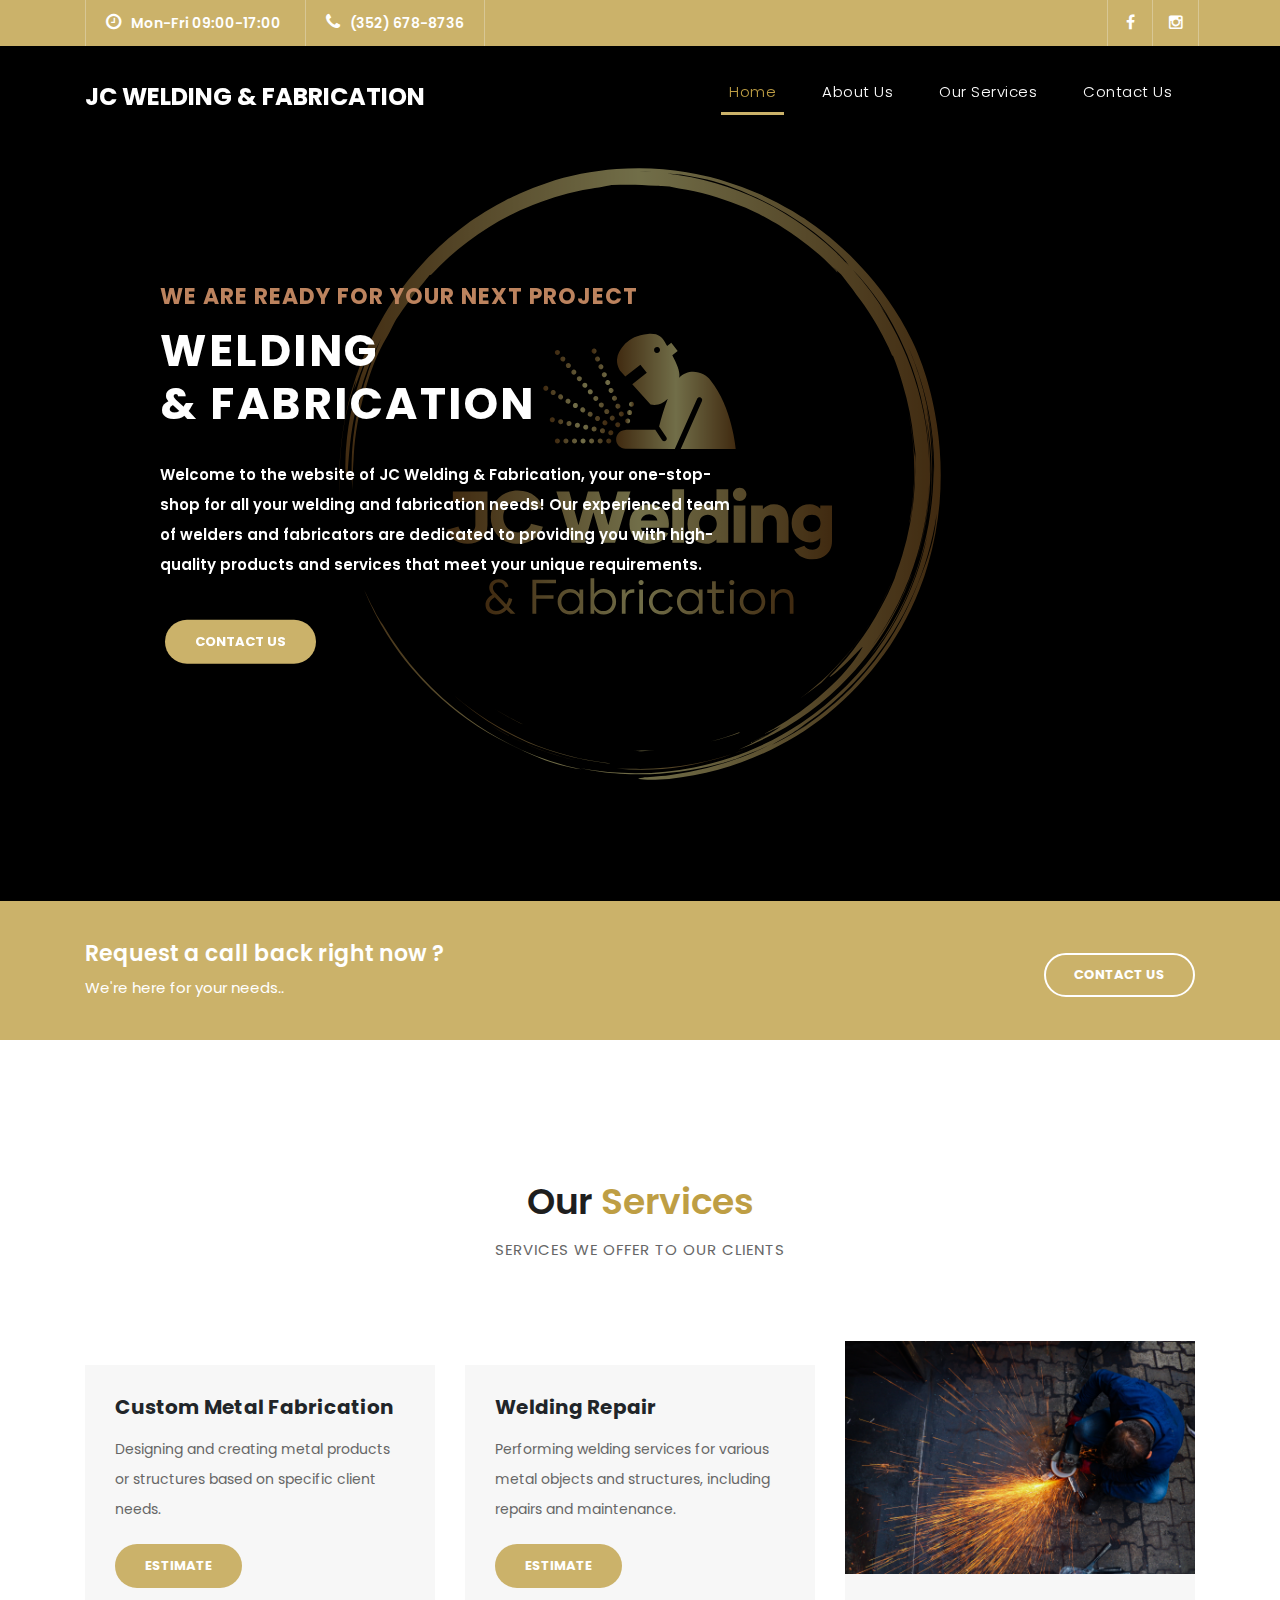
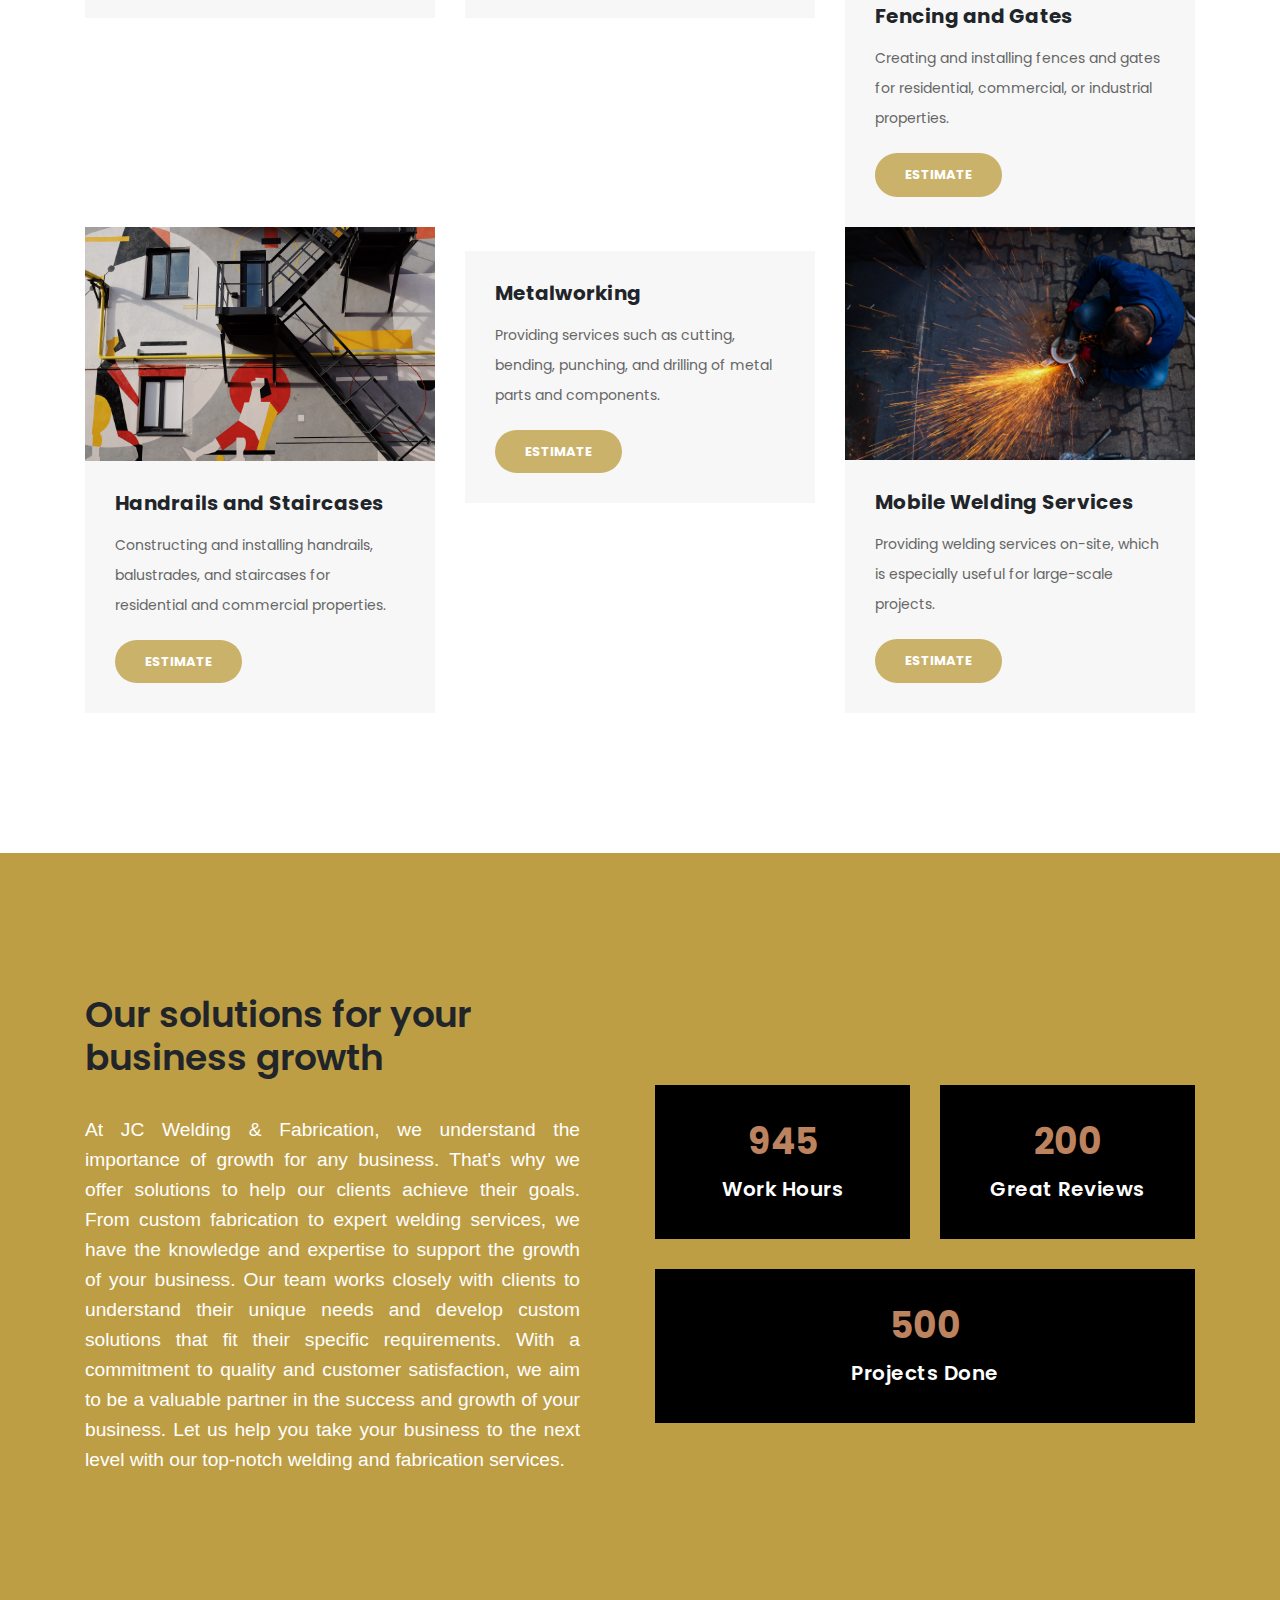
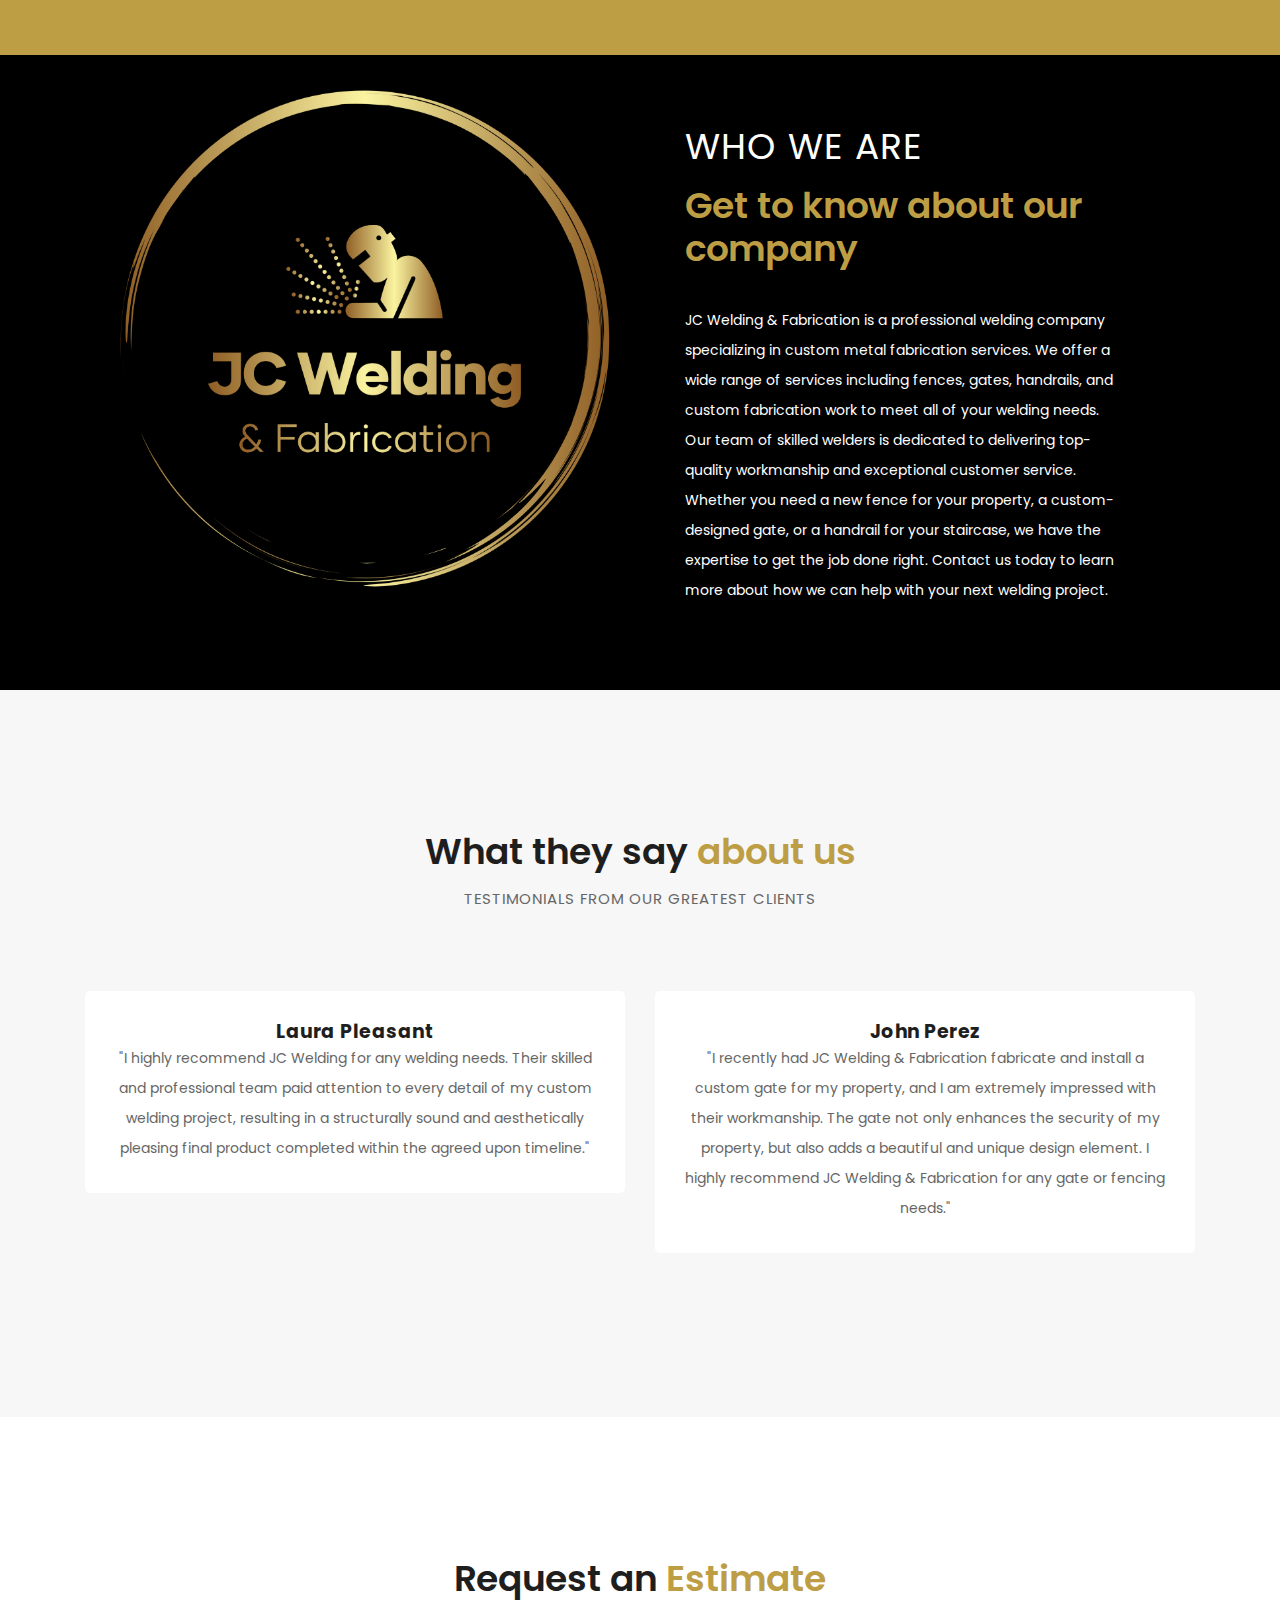
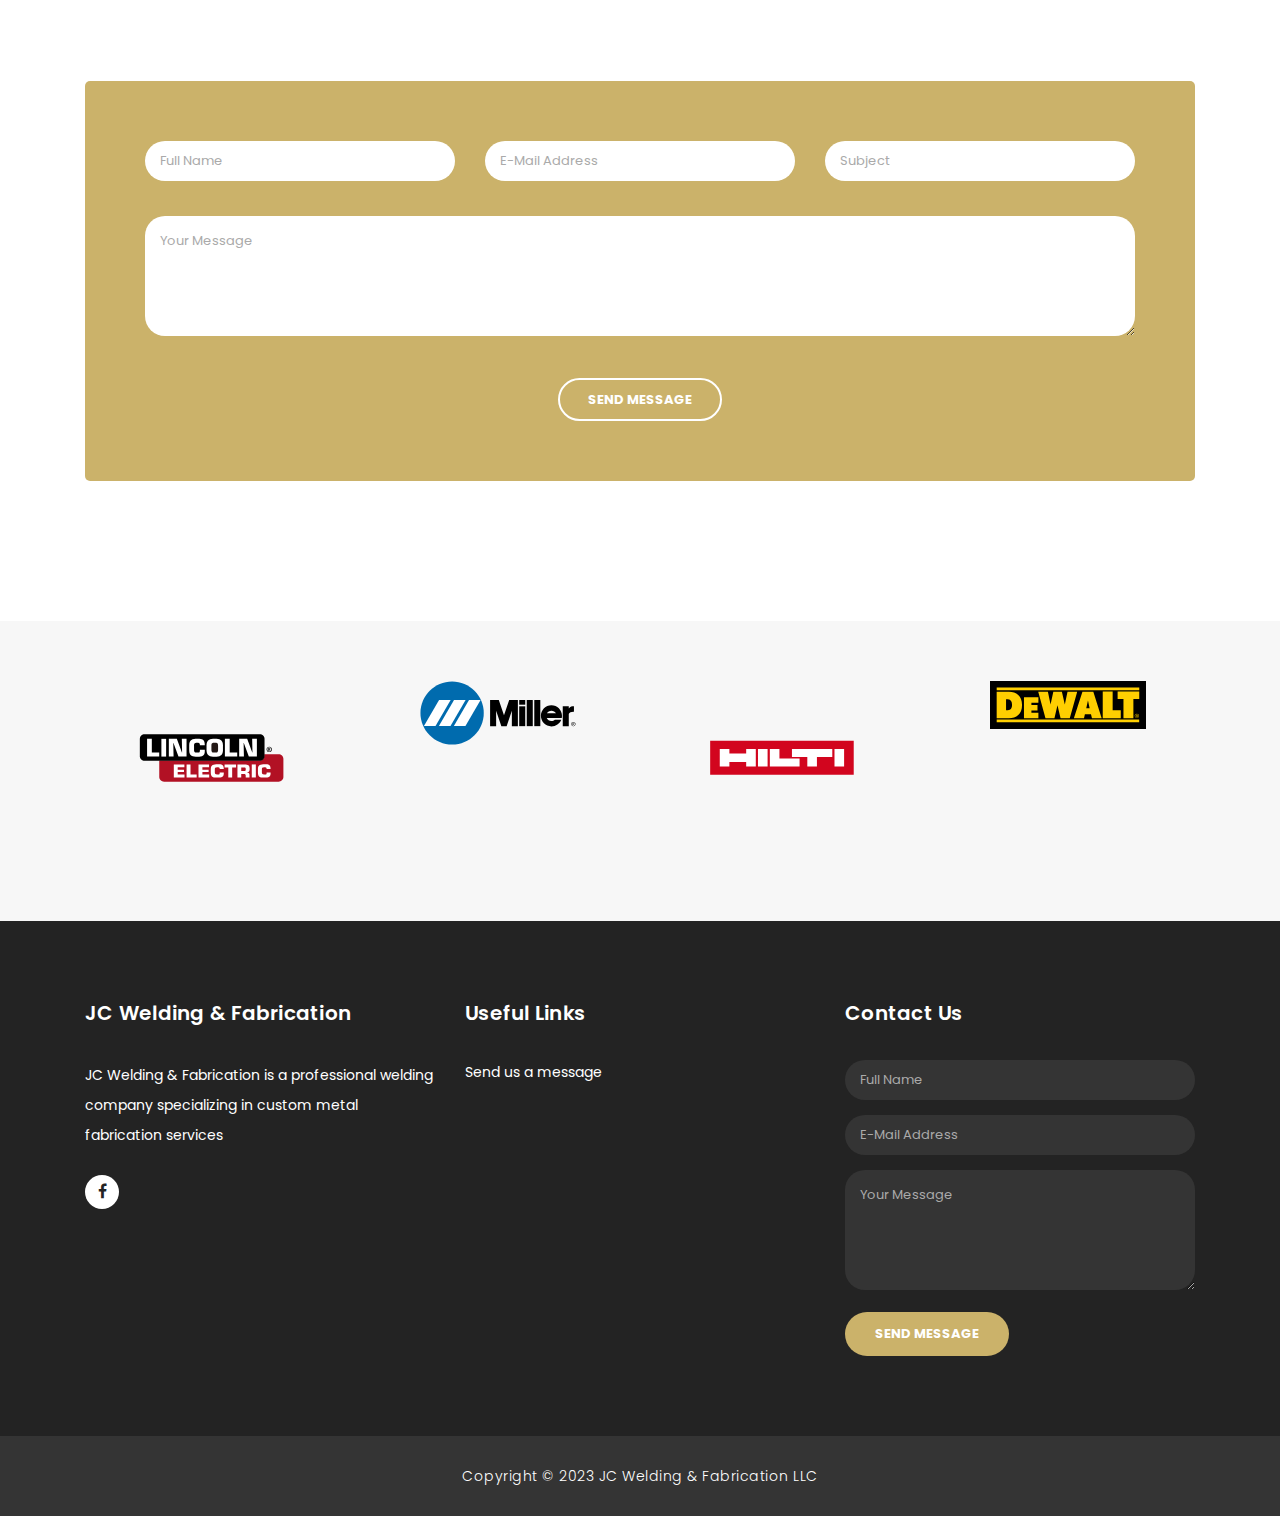
==== index.html @ e5450ea7 "favicon bugs fixed" ====
<!DOCTYPE html>
<html lang="en">

  <head>

    <meta charset="utf-8">
    <meta name="viewport" content="width=device-width, initial-scale=1, shrink-to-fit=no">
    <meta name="description" content="">
    <link href="https://fonts.googleapis.com/css?family=Poppins:100,200,300,400,500,600,700,800,900&display=swap" rel="stylesheet">

    <title>JC Welding & Fabrication</title>

    <!--favicon-->
    <link rel="apple-touch-icon" sizes="180x180" href="/favicon_package_v0/apple-touch-icon.png">
    <link rel="icon" type="image/png" sizes="32x32" href="/favicon_package_v0/favicon-32x32.png">
    <link rel="icon" type="image/png" sizes="16x16" href="/favicon_package_v0/favicon-16x16.png">
    <link rel="manifest" href="/favicon_package_v0/site.webmanifest">
    <link rel="mask-icon" href="/favicon_package_v0/safari-pinned-tab.svg" color="#5bbad5">
    <meta name="msapplication-TileColor" content="#da532c">
    <meta name="theme-color" content="#ffffff">

    <!-- Bootstrap core CSS -->
    <link href="vendor/bootstrap/css/bootstrap.min.css" rel="stylesheet">

    <!-- Additional CSS Files -->
    <link rel="stylesheet" href="assets/css/fontawesome.css">
    <link rel="stylesheet" href="assets/css/style.css">
    <link rel="stylesheet" href="assets/css/owl.css">
<!--


-->
  </head>

  <!-- Google tag (gtag.js) -->
<script async src="https://www.googletagmanager.com/gtag/js?id=G-08112XF6D8"></script>
<script>
  window.dataLayer = window.dataLayer || [];
  function gtag(){dataLayer.push(arguments);}
  gtag('js', new Date());

  gtag('config', 'G-08112XF6D8');
</script>

  <body>

    <!-- ***** Preloader Start ***** -->
    <div id="preloader">
        <div class="jumper">
            <div></div>
            <div></div>
            <div></div>
        </div>
    </div>  
    <!-- ***** Preloader End ***** -->

    <!-- Header -->
    <div class="sub-header">
      <div class="container">
        <div class="row">
          <div class="col-md-8 col-xs-12">
            <ul class="left-info">
              <li><a href="#"><i class="fa fa-clock-o"></i>Mon-Fri 09:00-17:00</a></li>
              <li><a href="#"><i class="fa fa-phone"></i>(352) 678-8736</a></li>
            </ul>
          </div>
          <div class="col-md-4">
            <ul class="right-icons">
              <li><a href="https://www.facebook.com/profile.php?id=100091245424976"><i class="fa fa-facebook"></i></a></li>
              <li><a href="#"><i class="fa fa-instagram"></i></a></li>
            </ul>
          </div>
        </div>
      </div>
    </div>

    <header class="">
      <nav class="navbar navbar-expand-lg">
        <div class="container">
          <a class="navbar-brand" href="index.html"><h2>JC Welding & Fabrication</h2></a>
          <button class="navbar-toggler" type="button" data-toggle="collapse" data-target="#navbarResponsive" aria-controls="navbarResponsive" aria-expanded="false" aria-label="Toggle navigation">
            <span class="navbar-toggler-icon"></span>
          </button>
          <div class="collapse navbar-collapse" id="navbarResponsive">
            <ul class="navbar-nav ml-auto">
              <li class="nav-item active">
                <a class="nav-link" href="index.html">Home
                  <span class="sr-only">(current)</span>
                </a>
              </li>
              <li class="nav-item">
                <a class="nav-link" href="about.html">About Us</a>
              </li>
              <li class="nav-item">
                <a class="nav-link" href="services.html">Our Services<a>
              </li>
              <li class="nav-item">
                <a class="nav-link" href="contact.html">Contact Us</a>
              </li>
            </ul>
          </div>
        </div>
      </nav>
    </header>

    <!-- Page Content -->
    <!-- Banner Starts Here -->
    <div class="main-banner header-text" id="top">
        <div class="Modern-Slider">
          <!-- Item -->
          <div class="item item-1">
            <div class="img-fill">
                <div class="text-content">
                  <h6>We are ready for your next project</h6>
                  <h4>Welding<br>&amp; Fabrication</h4>
                  <p>Welcome to the website of JC Welding & Fabrication, your one-stop-shop for all your welding and fabrication needs! Our experienced team of welders and fabricators are dedicated to providing you with high-quality products and services that meet your unique requirements.</p>
                  <a href="#callback-form-1" class="filled-button">contact us</a>
                </div>
            </div>
          </div>
          <!-- // Item -->
        </div>
    </div>
    <!-- Banner Ends Here -->

    <div class="request-form">
      <div class="container">
        <div class="row">
          <div class="col-md-8">
            <h4>Request a call back right now ?</h4>
            <span>We're here for your needs..</span>
          </div>
          <div class="col-md-4">
            <a href="#callback-form-1" class="border-button">Contact Us</a>
          </div>
        </div>
      </div>
    </div>

    <div class="services">
      <div class="container">
        <div class="row">
          <div class="col-md-12">
            <div class="section-heading">
              <h2>Our <em>Services</em></h2>
              <span>Services we offer to our clients</span>
            </div>
          </div>
          <div class="col-md-4">
            <div class="service-item">
              <img src="assets/images/welding.jpg" alt="">
              <div class="down-content">
                <h4>Custom Metal Fabrication</h4>
                <p>Designing and creating metal products or structures based on specific client needs.</p>
                <a href="#callback-form-1" class="filled-button">Estimate</a>
              </div>
            </div>
          </div>
          <div class="col-md-4">
            <div class="service-item">
              <img src="assets/images/repair.jpg" alt="">
              <div class="down-content">
                <h4>Welding Repair</h4>
                <p>Performing welding services for various metal objects and structures, including repairs and maintenance.</p>
                <a href="#callback-form-1" class="filled-button">Estimate</a>
              </div>
            </div>
          </div>
          <div class="col-md-4">
            <div class="service-item">
              <img src="assets/images/mobile.jpg" alt="">
              <div class="down-content">
                <h4>Fencing and Gates</h4>
                <p>Creating and installing fences and gates for residential, commercial, or industrial properties.</p>
                <a href="#callback-form-1" class="filled-button">Estimate</a>
              </div>
            </div>
          </div>
          <div class="col-md-4">
            <div class="service-item">
              <img src="assets/images/stairs.jpg" alt="">
              <div class="down-content">
                <h4>Handrails and Staircases</h4>
                <p>Constructing and installing handrails, balustrades, and staircases for residential and commercial properties.</p>
                <a href="#callback-form-1" class="filled-button">Estimate</a>
              </div>
            </div>
          </div>
          <div class="col-md-4">
            <div class="service-item">
              <img src="assets/images/metalworking.jpg" alt="">
              <div class="down-content">
                <h4>Metalworking</h4>
                <p>Providing services such as cutting, bending, punching, and drilling of metal parts and components.</p>
                <a href="#callback-form-1" class="filled-button">Estimate</a>
              </div>
            </div>
          </div>
          <div class="col-md-4">
            <div class="service-item">
              <img src="assets/images/mobile.jpg" alt="">
              <div class="down-content">
                <h4>Mobile Welding Services</h4>
                <p>Providing welding services on-site, which is especially useful for large-scale projects.</p>
                <a href="#callback-form-1" class="filled-button">Estimate</a>
              </div>
            </div>
          </div>
        </div>
      </div>
    </div>

    <div class="fun-facts">
      <div class="container">
        <div class="row">
          <div class="col-md-6">
            <div class="left-content">
              <h2>Our solutions for your business growth</h2>
              <p>At JC Welding & Fabrication, we understand the importance of growth for any business. That's why we offer solutions to help our clients achieve their goals. From custom fabrication to expert welding services, we have the knowledge and expertise to support the growth of your business. Our team works closely with clients to understand their unique needs and develop custom solutions that fit their specific requirements. With a commitment to quality and customer satisfaction, we aim to be a valuable partner in the success and growth of your business. Let us help you take your business to the next level with our top-notch welding and fabrication services.</p>
             
            </div>
          </div>
          <div class="col-md-6 align-self-center">
            <div class="row">
              <div class="col-md-6">
                <div class="count-area-content">
                  <div class="count-digit">945</div>
                  <div class="count-title">Work Hours</div>
                </div>
              </div>
              <div class="col-md-6">
                <div class="count-area-content">
                  <div class="count-digit">200</div>
                  <div class="count-title">Great Reviews</div>
                </div>
              </div>
              <div class="col-md-12">
                <div class="count-area-content">
                  <div class="count-digit">500</div>
                  <div class="count-title">Projects Done</div>
                </div>
              </div>
             
            </div>
          </div>
        </div>
      </div>
    </div>

    <div class="more-info">
      <div class="container">
        <div class="row">
          <div class="col-md-12">
            <div class="more-info-content">
              <div class="row">
                <div class="col-md-6">
                  <div class="left-image">
                    <img src="assets/images/Logo1.png" alt="">
                  </div>
                </div>
                <div class="col-md-6 align-self-center">
                  <div class="right-content">
                    <span>Who we are</span>
                    <h2>Get to know about our company</h2>
                    <p>JC Welding & Fabrication is a professional welding company specializing in custom metal fabrication services. We offer a wide range of services including fences, gates, handrails, and custom fabrication work to meet all of your welding needs.<br> Our team of skilled welders is dedicated to delivering top-quality workmanship and exceptional customer service. Whether you need a new fence for your property, a custom-designed gate, or a handrail for your staircase, we have the expertise to get the job done right. Contact us today to learn more about how we can help with your next welding project.</p>
                   
                  </div>
                </div>
              </div>
            </div>
          </div>
        </div>
      </div>
    </div>

    <div class="testimonials">
      <div class="container">
        <div class="row">
          <div class="col-md-12">
            <div class="section-heading">
              <h2>What they say <em>about us</em></h2>
              <span>testimonials from our greatest clients</span>
            </div>
          </div>
          <div class="col-md-12">
            <div class="owl-testimonials owl-carousel">
              
              <div class="testimonial-item">
                <div class="inner-content">
                  <h4>Laura Pleasant</h4>
                  <p>"I highly recommend JC Welding for any welding needs. Their skilled and professional team paid attention to every detail of my custom welding project, resulting in a structurally sound and aesthetically pleasing final product completed within the agreed upon timeline."</p>
                </div>
              </div>
              
              <div class="testimonial-item">
                <div class="inner-content">
                  <h4>John Perez</h4>
                 <p>"I recently had JC Welding & Fabrication fabricate and install a custom gate for my property, and I am extremely impressed with their workmanship. The gate not only enhances the security of my property, but also adds a beautiful and unique design element. I highly recommend JC Welding & Fabrication for any gate or fencing needs."</p>
                </div>
              </div>
              
              <div class="testimonial-item">
                <div class="inner-content">
                  <h4>Robin Roth</h4>
                <p>"I am so pleased with the custom handrails JC Welding & Fabrication created and installed for my home. Their team was knowledgeable, professional, and took great care in ensuring the handrails were not only functional but also visually appealing. I highly recommend JC Welding & Fabrication for any handrail or metal fabrication needs."</p>
                </div>
              </div>
              
              <div class="testimonial-item">
                <div class="inner-content">
                  <h4>Juan Gomez</h4>
                  <p>"I recently had the pleasure of working with JC Welding to create a custom gazebo for my backyard and was blown away by their attention to detail and exceptional craftsmanship. Their team was easy to work with and went above and beyond to ensure that the final product exceeded my expectations. I highly recommend this company for any custom metal fabrication needs."</p>
                </div>
              </div>
              
            </div>
          </div>
        </div>
      </div>
    </div>

    <div id="callback-form-1"></div>
    <div class="callback-form">
      <div class="container">
        <div class="row">
          <div class="col-md-12">
            <div class="section-heading">
              <h2>Request an <em>Estimate</em></h2>
            </div>
          </div>
          <div class="col-md-12">
            <div class="contact-form">
              <form id="contact" method="POST" data-netlify="true" name="contact">
                <div class="row">
                  <div class="col-lg-4 col-md-12 col-sm-12">
                    <fieldset>
                      <input name="name" type="text" class="form-control" id="name" placeholder="Full Name" required="">
                    </fieldset>
                  </div>
                  <div class="col-lg-4 col-md-12 col-sm-12">
                    <fieldset>
                      <input name="email" type="text" class="form-control" id="email" pattern="[^ @]*@[^ @]*" placeholder="E-Mail Address" required="">
                    </fieldset>
                  </div>
                  <div class="col-lg-4 col-md-12 col-sm-12">
                    <fieldset>
                      <input name="subject" type="text" class="form-control" id="subject" placeholder="Subject" required="">
                    </fieldset>
                  </div>
                  <div class="col-lg-12">
                    <fieldset>
                      <textarea name="message" rows="6" class="form-control" id="message" placeholder="Your Message" required=""></textarea>
                    </fieldset>
                  </div>
                  <div class="field">
                    <div data-netlify-recaptcha="true"></div>
                  </div>
                  <div class="col-lg-12">
                    <fieldset>
                      <button type="submit" id="form-submit" class="border-button">Send Message</button>
                    </fieldset>
                  </div>
                </div>
              </form>
            </div>
          </div>
        </div>
      </div>
    </div>

    <div class="partners">
      <div class="container">
        <div class="row">
          <div class="col-md-12">
            <div class="owl-partners owl-carousel">
            
              <div class="partner-item">
                <img src="assets/images/lincol.svg" title="1" alt="1">
              </div>
              
              <div class="partner-item">
                <img src="assets/images/miller.svg" title="2" alt="2">
              </div>
              
              <div class="partner-item">
                <img src="assets/images/hilti.svg" title="3" alt="3">
              </div>
              
              <div class="partner-item">
                <img src="assets/images/dewalt.svg" title="4" alt="4">
              </div>
              
              <div class="partner-item">
                <img src="assets/images/esab.png" title="5" alt="5">
              </div>
              
            </div>
          </div>
        </div>
      </div>
    </div>


    <!-- Footer Starts Here -->
    <footer>
      <div class="container">
        <div class="row">
          <div class="col-md-4 footer-item">
            <h4>JC Welding & Fabrication</h4>
            <p>JC Welding & Fabrication is a professional welding company specializing in custom metal fabrication services</p>
            <ul class="social-icons">
              <li><a rel="nofollow" href="https://www.facebook.com/profile.php?id=100091245424976" target="_blank"><i class="fa fa-facebook"></i></a></li>
              
            </ul>
          </div>
          <div class="col-md-4 footer-item">
            <h4>Useful Links</h4>
            <ul class="menu-list">
              <li><a href="#callback-form-1">Send us a message</a></li>
        
            </ul>
          </div>
          
          <div class="col-md-4 footer-item last-item">
            <h4>Contact Us</h4>
            <div class="contact-form">
              <form id="contact footer-contact" method="POST" data-netlify="true" name="contact">
                <div class="row">
                  <div class="col-lg-12 col-md-12 col-sm-12">
                    <fieldset>
                      <input name="name" type="text" class="form-control" id="name" placeholder="Full Name" required="">
                    </fieldset>
                  </div>
                  <div class="col-lg-12 col-md-12 col-sm-12">
                    <fieldset>
                      <input name="email" type="text" class="form-control" id="email" pattern="[^ @]*@[^ @]*" placeholder="E-Mail Address" required="">
                    </fieldset>
                  </div>
                  <div class="col-lg-12">
                    <fieldset>
                      <textarea name="message" rows="6" class="form-control" id="message" placeholder="Your Message" required=""></textarea>
                    </fieldset>
                  </div>
                  <div class="col-lg-12">
                    <fieldset>
                      <button type="submit" id="form-submit" class="filled-button">Send Message</button>
                    </fieldset>
                  </div>
                </div>
              </form>
            </div>
          </div>
        </div>
      </div>
    </footer>
    
    <div class="sub-footer">
      <div class="container">
        <div class="row">
          <div class="col-md-12">
            <p>Copyright &copy; 2023 JC Welding & Fabrication LLC</p>
          </div>
        </div>
      </div>
    </div>

    <!-- Bootstrap core JavaScript -->
    <script src="vendor/jquery/jquery.min.js"></script>
    <script src="vendor/bootstrap/js/bootstrap.bundle.min.js"></script>

    <!-- Additional Scripts -->
    <script src="assets/js/custom.js"></script>
    <script src="assets/js/owl.js"></script>
    <script src="assets/js/slick.js"></script>
    <script src="assets/js/accordions.js"></script>

    <script language = "text/Javascript"> 
      cleared[0] = cleared[1] = cleared[2] = 0; //set a cleared flag for each field
      function clearField(t){                   //declaring the array outside of the
      if(! cleared[t.id]){                      // function makes it static and global
          cleared[t.id] = 1;  // you could use true and false, but that's more typing
          t.value='';         // with more chance of typos
          t.style.color='#fff';
          }
      }
    </script>

  </body>
</html>
---- assets/css/style.css ----
body {
  font-family: 'Poppins', sans-serif;
  overflow-x: hidden;
  text-rendering: optimizeLegibility;
  -webkit-font-smoothing: antialiased;
  -moz-osx-font-smoothing: grayscale;
}
p {
	margin-bottom: 0px;
	font-size: 14px;
	color: #666666;
	line-height: 30px;
}
a {
	text-decoration: none!important;
}
ul {
	padding: 0;
	margin: 0;
	list-style: none;
}

h1,h2,h3,h4,h5,h6 {
	margin: 0px;
}

a.filled-button {
	background-color: #CBB26A;
	color: #fff;
	font-size: 13px;
	text-transform: uppercase;
	font-weight: 700;
	padding: 12px 30px;
	border-radius: 30px;
	display: inline-block;
	transition: all 0.3s;
}

a.filled-button:hover {
	background-color: #fff;
	color: #be9e44;
}

a.border-button {
	background-color: transparent;
	color: #fff;
	border: 2px solid #fff;
	font-size: 13px;
	text-transform: uppercase;
	font-weight: 700;
	padding: 10px 28px;
	border-radius: 30px;
	display: inline-block;
	transition: all 0.3s;
}

a.border-button:hover {
	background-color: #fff;
	color: #BC835E;
}

.section-heading {
	text-align: center;
	margin-bottom: 80px;
}

.section-heading h2 {
	font-size: 36px;
	font-weight: 600;
	color: #1e1e1e;
}

.section-heading em {
	font-style: normal;
	color: #be9e44;
}

.section-heading span {
	display: block;
	margin-top: 15px;
	text-transform: uppercase;
	font-size: 15px;
	color: #666;
	letter-spacing: 1px;
}

#preloader {
  overflow: hidden;
  background: #CBB26A;
  left: 0;
  right: 0;
  top: 0;
  bottom: 0;
  position: fixed;
  z-index: 9999999;
  color: #fff;
}

#preloader .jumper {
  left: 0;
  top: 0;
  right: 0;
  bottom: 0;
  display: block;
  position: absolute;
  margin: auto;
  width: 50px;
  height: 50px;
}

#preloader .jumper > div {
  background-color: #fff;
  width: 10px;
  height: 10px;
  border-radius: 100%;
  -webkit-animation-fill-mode: both;
  animation-fill-mode: both;
  position: absolute;
  opacity: 0;
  width: 50px;
  height: 50px;
  -webkit-animation: jumper 1s 0s linear infinite;
  animation: jumper 1s 0s linear infinite;
}

#preloader .jumper > div:nth-child(2) {
  -webkit-animation-delay: 0.33333s;
  animation-delay: 0.33333s;
}

#preloader .jumper > div:nth-child(3) {
  -webkit-animation-delay: 0.66666s;
  animation-delay: 0.66666s;
}

@-webkit-keyframes jumper {
  0% {
    opacity: 0;
    -webkit-transform: scale(0);
    transform: scale(0);
  }
  5% {
    opacity: 1;
  }
  100% {
    -webkit-transform: scale(1);
    transform: scale(1);
    opacity: 0;
  }
}

@keyframes jumper {
  0% {
    opacity: 0;
    -webkit-transform: scale(0);
    transform: scale(0);
  }
  5% {
    opacity: 1;
  }
  100% {
    opacity: 0;
  }
}

/* Sub Header Style */

.sub-header {
	background-color: #CBB26A;
	height: 46px;
	line-height: 46px;
}

.sub-header ul li {
	display: inline-block;
}

.sub-header ul.left-info li {
	border-left: 1px solid rgba(250,250,250,0.3);
	padding: 0px 20px;
}

.sub-header ul.left-info li:last-child {
	border-right: 1px solid rgba(250,250,250,0.3);
}

.sub-header ul.left-info li i {
	margin-right: 10px;
	font-size: 18px;
}

.sub-header ul.left-info li a {
	color: #fff;
	font-size: 14px;
	font-weight: 600;
}

.sub-header ul.right-icons {
	float: right;
}

.sub-header ul.right-icons li {
	margin-right: -4px;
	width: 46px;
	display: inline-block;
	text-align: center;
	border-right: 1px solid rgba(250,250,250,0.3);
}

.sub-header ul.right-icons li:first-child {
	border-left: 1px solid rgba(250,250,250,0.3);
}

.sub-header ul.right-icons li a {
	color: #fff;
	transition: all 0.3s;
}

.sub-header ul.right-icons li a:hover {
	opacity: 0.75;
}



/* Header Style */
header {
	position: absolute;
	z-index: 99999;
	width: 100%;
	background-color: transparent!important;
	height: 80px;
	-webkit-transition: all 0.3s ease-in-out 0s;
    -moz-transition: all 0.3s ease-in-out 0s;
    -o-transition: all 0.3s ease-in-out 0s;
    transition: all 0.3s ease-in-out 0s;
}
header .navbar {
	padding: 20px 0px;
}
.background-header .navbar {
	padding: 10px 0px;
}
.background-header {
	top: 0;
	position: fixed;
	background-color: #fff!important;
	box-shadow: 0px 1px 10px rgba(0,0,0,0.1);
}
.background-header .navbar-brand h2 {
	color: #be9e44!important;
}
.background-header .navbar-nav a.nav-link {
	color: #1e1e1e!important;
}
.background-header .navbar-nav .nav-link:hover,
.background-header .navbar-nav .active>.nav-link,
.background-header .navbar-nav .nav-link.active,
.background-header .navbar-nav .nav-link.show,
.background-header .navbar-nav .show>.nav-link {
	color: #be9e44!important;
}
.navbar .navbar-brand {
	float: 	left;
	margin-top: 12px;
	outline: none;
}
.navbar .navbar-brand h2 {
	color: #fff;
	text-transform: uppercase;
	font-size: 24px;
	font-weight: 700;
	-webkit-transition: all .3s ease 0s;
    -moz-transition: all .3s ease 0s;
    -o-transition: all .3s ease 0s;
    transition: all .3s ease 0s;
}
.navbar .navbar-brand h2 em {
	font-style: normal;
	font-size: 16px;
}
#navbarResponsive {
	z-index: 999;
}
.navbar-collapse {
	text-align: center;
}
.navbar .navbar-nav .nav-item {
	margin: 0px 15px;
}
.navbar .navbar-nav a.nav-link {
	text-transform: capitalize;
	font-size: 15px;
	font-weight: 300;
	letter-spacing: 0.5px;
	color: #fff;
	transition: all 0.5s;
	margin-top: 5px;
}
.navbar .navbar-nav .nav-link:hover,
.navbar .navbar-nav .active>.nav-link,
.navbar .navbar-nav .nav-link.active,
.navbar .navbar-nav .nav-link.show,
.navbar .navbar-nav .show>.nav-link {
	color: #be9e44;
	border-bottom: 3px solid #CBB26A;
}
.navbar .navbar-toggler-icon {
	background-image: none;
}
.navbar .navbar-toggler {
	border-color: #fff;
	background-color: #fff;	
	height: 36px;
	outline: none;
	border-radius: 0px;
	position: absolute;
	right: 30px;
	top: 20px;
}
.navbar .navbar-toggler-icon:after {
	content: '\f0c9';
	color:#BC835E;
	font-size: 18px;
	line-height: 26px;
	font-family: 'FontAwesome';
}



/* Banner Style */

.img-fill{
  width: 100%;
  display: block;
  overflow: hidden;
  position: relative;
  text-align: center
}

.img-fill img {
  min-height: 100%;
  min-width: 100%;
  position: relative;
  display: inline-block;
  max-width: none;
}

*,
*:before,
*:after {
  -webkit-box-sizing: border-box;
  box-sizing: border-box;
  -webkit-font-smoothing: antialiased;
  -moz-osx-font-smoothing: grayscale;
}

.Grid1k {
  padding: 0 15px;
  max-width: 1200px;
  margin: auto;
}

.blocks-box,
.slick-slider {
  margin: 0;
  padding: 0!important;
}

.slick-slide {
  float: left;
  padding: 0;
}

.Modern-Slider .item .img-fill {
	background-size: cover;
	background-position: center center;
	background-repeat: no-repeat;
	height:95vh;
	background-image: url(../images/Color\ logo\ with\ background.svg);
	background-size: 50%;
}


.Modern-Slider .item-1 .img-fill::before {
	content:"";
	position: absolute;
	top: 0px;
	right: 0px;
	bottom: 0px;
	left: 0px;
	background-color: rgba(0,0,0,0.55);

	
}



ul.slick-dots {
  display: none!important;
}

.Modern-Slider .text-content {
		text-align: left;
  	width: 75%;
  	position: absolute;
  	top: 50%;
  	left: 50%;
  	transform: translate(-50%, -50%);
}

.Modern-Slider .item h6 {
  margin-bottom: 15px;
  font-size: 22px;
  text-transform: uppercase;
  font-weight: 700;
  letter-spacing: 1px;
	color: #BC835E;

  animation:fadeOutRight 1s both;
}

.Modern-Slider .item h4 {
  margin-bottom: 30px;
  text-transform: uppercase;
  font-size: 44px;
  font-weight: 700;
  letter-spacing: 2.5px;
  color:#FFF;
  overflow:hidden;
  animation:fadeOutLeft 1s both;
}

.Modern-Slider .item p {
	max-width: 570px;
	color: #FFFF;
	font-size: 15px;
	font-weight: 600;
	line-height: 30px;
	margin-bottom: 40px;
	
	
	
}

.Modern-Slider .item a {
  margin: 0 5px;
}

.Modern-Slider .item.slick-active h6{
  animation:fadeInDown 1s both 1s;
}

.Modern-Slider .item.slick-active h4{
  animation:fadeInLeft 1s both 1.5s;
}

.Modern-Slider .item.slick-active{
  animation:Slick-FastSwipeIn 1s both;
}

.Modern-Slider .buttons {
  position: relative;
}

.Modern-Slider {background:#000;}


/* ==== Slick Slider Css Ruls === */
.slick-slider{position:relative;display:block;-webkit-user-select:none;-moz-user-select:none;-ms-user-select:none;user-select:none;-webkit-touch-callout:none;-khtml-user-select:none;-ms-touch-action:pan-y;touch-action:pan-y;-webkit-tap-highlight-color:transparent}
.slick-list{position:relative;display:block;overflow:hidden;margin:0;padding:0}
.slick-list:focus{outline:none}.slick-list.dragging{cursor:hand}
.slick-slider .slick-track,.slick-slider .slick-list{-webkit-transform:translate3d(0,0,0);-ms-transform:translate3d(0,0,0);transform:translate3d(0,0,0)}
.slick-track{position:relative;top:0;left:0;display:block}
.slick-track:before,.slick-track:after{display:table;content:''}.slick-track:after{clear:both}
.slick-loading .slick-track{visibility:hidden}
.slick-slide{display:none;float:left /* If RTL Make This Right */ ;height:100%;min-height:1px}
.slick-slide.dragging img{pointer-events:none}
.slick-initialized .slick-slide{display:block}
.slick-loading .slick-slide{visibility:hidden}
.slick-vertical .slick-slide{display:block;height:auto;border:1px solid transparent}




/* Request Form */

.request-form {
	background-color: #CBB26A;
	padding: 40px 0px;
	color: #fff;
}

.request-form h4 {
	font-size: 22px;
	font-weight: 600;
}

.request-form span {
	font-size: 15px;
	font-weight: 400;
	display: inline-block;
	margin-top: 10px;
}

.request-form a.border-button {
	margin-top: 12px;
	float: right;
}




/* Services */

.services {
	margin-top: 140px;
}

.service-item img {
	width: 100%;
	overflow: hidden;
}

.service-item .down-content {
	background-color: #f7f7f7;
	padding: 30px;
}

.service-item .down-content h4 {
	font-size: 20px;
	font-weight: 700;
	letter-spacing: 0.25px;
	margin-bottom: 15px;
}

.service-item .down-content p {
	margin-bottom: 20px;
}



/* Fun Facts */

.fun-facts {
	margin-top: 140px;
	background-color: #be9e44;
	padding: 140px 0px;
}

.fun-facts span {
	text-transform: uppercase;
	font-size: 15px;
	color: #fff;
	letter-spacing: 1px;
	margin-bottom: 10px;
	display: block;
}

.fun-facts h2 {
	font-size: 36px;
	font-weight: 600;
	margin-bottom: 35px;
}

.fun-facts em {
	font-style: normal;
	color: #CBB26A;
}

.fun-facts p {
	color: #fff;
	margin-bottom: 40px;
}

.fun-facts .left-content {
	margin-right: 45px;

}
.left-content p{
	font-size: 1.2rem;
	font-family: Arial, Helvetica, sans-serif;
	text-align:justify;
}

.count-area-content {
	text-align: center;
	background-color: #000;
	padding: 25px 30px 35px 30px;
	margin: 15px 0px;
}

.count-digit {
    margin: 5px 0px;
    color:#BC835E;
    font-weight: 700;
    font-size: 36px;
}
.count-title {
    font-size: 20px;
    font-weight: 600;
    color: #fff;
    letter-spacing: 0.5px;
}
a.filled-button-1{
	background-color: #000;
	color: #fff;
	font-size: 13px;
	text-transform: uppercase;
	font-weight: 700;
	padding: 12px 30px;
	border-radius: 30px;
	display: inline-block;
	transition: all 0.3s;
}

a.filled-button-1:hover{
	background-color: #ffff;
	color: #000;
	transition: all 0.3s;
}




/* More Info */

.more-info {
background-color: #000;

}

.more-info .left-image img {
	width: 100%;
	overflow: hidden;
}

.more-info .more-info-content {
	margin:20px;
}

.about-info .right-content {
	padding: 0px!important;
	margin-right: 30px;
}

.more-info .right-content {
	padding: 45px 45px 45px 30px;

}

.more-info .right-content span {
	text-transform: uppercase;
	font-size: 36px;
	color: #fff;
	letter-spacing: 1px;
	margin-bottom: 10px;
	display: block;
}

.more-info .right-content h2 {
	font-size: 36px;
	font-weight: 600;
	margin-bottom: 35px;
	color:#be9e44;
}

.more-info .right-content em {
	font-style: normal;
	color: #BC835E;
}

.more-info .right-content p {
	margin-bottom: 30px;
	color: #fff;
}


/* Testimonials Style */

.about-testimonials {
	margin-top: 0px!important;
}

.testimonials {
	margin-top: -10px;
	background-color: #f7f7f7;
	padding: 140px 0px;
}
.testimonial-item .inner-content {
	text-align: center;
	background-color: #fff;	
	padding: 30px;
	border-radius: 5px;
}
.testimonial-item p {
	font-size: 14px;
	font-weight: 400;
}
.testimonial-item h4 {
	font-size: 19px;
	font-weight: 700;
	color: #1e1e1e;
	letter-spacing: 0.5px;
	margin-bottom: 0px;
}
.testimonial-item span {
	display: inline-block;
	margin-top: 8px;
	font-weight: 600;
	font-size: 14px;
	color: #BC835E;
}
.testimonial-item img {
	max-width: 60px;
	border-radius: 50%;
	margin: 25px auto 0px auto;
}




/* Call Back Style */

.callback-services {
	border-top: 1px solid #eee;
	padding-top: 140px;
}

.contact-us {
	background-color: #f7f7f7;
	padding: 140px 0px;
}

.contact-us .contact-form {
	background-color: transparent!important;
	padding: 0!important;
}

.callback-form {
	margin-top: 140px;
}

.callback-form .contact-form {
	background-color: #CBB26A;
	padding: 60px;
	border-radius: 5px;
	text-align: center;
}

.callback-form .contact-form input {
	border-radius: 20px;
	height: 40px;
	line-height: 40px;
	display: inline-block;
	padding: 0px 15px;
	color: #6a6a6a;
	font-size: 13px;
	text-transform: none;
	box-shadow: none;
	border: none;
	margin-bottom: 35px;
}

.callback-form .contact-form input:focus {
	outline: none;
	box-shadow: none;
	border: none;
}

.callback-form .contact-form textarea {
	border-radius: 20px;
	height: 120px;
	max-height: 200px;
	min-height: 120px;
	display: inline-block;
	padding: 15px;
	color: #6a6a6a;
	font-size: 13px;
	text-transform: none;
	box-shadow: none;
	border: none;
	margin-bottom: 35px;
}

.callback-form .contact-form textarea:focus {
	outline: none;
	box-shadow: none;
	border: none;
}

.callback-form .contact-form ::-webkit-input-placeholder { /* Edge */
  color: #aaa;
}
.callback-form .contact-form :-ms-input-placeholder { /* Internet Explorer 10-11 */
  color: #aaa;
}
.callback-form .contact-form ::placeholder {
  color: #aaa;
}

.callback-form .contact-form button.border-button {
	background-color: transparent;
	color: #fff;
	border: 2px solid #fff;
	font-size: 13px;
	text-transform: uppercase;
	font-weight: 700;
	padding: 10px 28px;
	border-radius: 30px;
	display: inline-block;
	transition: all 0.3s;
	outline: none;
	box-shadow: none;
	text-shadow: none;
	cursor: pointer;
}

.callback-form .contact-form button.border-button:hover {
	background-color: #fff;
	color: #000;
}

.contact-us .contact-form button.filled-button {
	background-color: #be9e44;
	color: #fff;
	border: none;
	font-size: 13px;
	text-transform: uppercase;
	font-weight: 700;
	padding: 12px 30px;
	border-radius: 30px;
	display: inline-block;
	transition: all 0.3s;
	outline: none;
	box-shadow: none;
	text-shadow: none;
	cursor: pointer;
}

.contact-us .contact-form button.filled-button:hover {
	background-color: #fff;
	color: #BC835E;
}



/* Partners Style */

.contact-partners {
	margin-top: -8px!important;
}

.partners {
	margin-top: 140px;
	background-color: #f7f7f7;
	padding: 60px 0px;
}

.partners .owl-item {
	text-align: center;
	cursor: pointer;
}

.partners .partner-item img {
	max-width: 156px;
	margin: auto;
}



/* Footer Style */

footer {
	background-color: #232323;
	padding: 80px 0px;
	color: #fff;
}

footer h4 {
	color: #fff;
	font-size: 20px;
	font-weight: 600;
	letter-spacing: 0.25px;
	margin-bottom: 35px;
}
footer p {
	color: #fff;
}

footer ul.social-icons {
	margin-top: 25px;
}

footer ul.social-icons li {
	display: inline-block;
	margin-right: 5px;
}

footer ul.social-icons li:last-child {
	margin-right: 0px;
}

footer ul.social-icons li a {
	width: 34px;
	height: 34px;
	display: inline-block;
	line-height: 34px;
	text-align: center;
	background-color: #fff;
	color: #232323;
	border-radius: 50%;
	transition: all 0.3s;
}

footer ul.social-icons li a:hover {
	background-color: #BC835E;
}

footer ul.menu-list li {
	margin-bottom: 13px;
}

footer ul.menu-list li:last-child {
	margin-bottom: 0px;
}

footer ul.menu-list li a {
	font-size: 14px;
	color: #fff;
	transition: all 0.3s;

}

footer ul.menu-list li a:hover {
	color: #CBB26A;
}

footer .contact-form input {
	border-radius: 20px;
	height: 40px;
	line-height: 40px;
	display: inline-block;
	padding: 0px 15px;
	color: #aaa!important;
	background-color: #343434;
	font-size: 13px;
	text-transform: none;
	box-shadow: none;
	border: none;
	margin-bottom: 15px;
}

footer .contact-form input:focus {
	outline: none;
	box-shadow: none;
	border: none;
	background-color: #343434;
}

footer .contact-form textarea {
	border-radius: 20px;
	height: 120px;
	max-height: 200px;
	min-height: 120px;
	display: inline-block;
	padding: 15px;
	color: #aaa!important;
	background-color: #343434;
	font-size: 13px;
	text-transform: none;
	box-shadow: none;
	border: none;
	margin-bottom: 15px;
}

footer .contact-form textarea:focus {
	outline: none;
	box-shadow: none;
	border: none;
	background-color: #343434;
}

footer .contact-form ::-webkit-input-placeholder { /* Edge */
  color: #aaa;
}
footer .contact-form :-ms-input-placeholder { /* Internet Explorer 10-11 */
  color: #aaa;
}
footer .contact-form ::placeholder {
  color: #aaa;
}

footer .contact-form button.filled-button {
	background-color: transparent;
	color: #fff;
	background-color: #CBB26A;
	border: none;
	font-size: 13px;
	text-transform: uppercase;
	font-weight: 700;
	padding: 12px 30px;
	border-radius: 30px;
	display: inline-block;
	transition: all 0.3s;
	outline: none;
	box-shadow: none;
	text-shadow: none;
	cursor: pointer;
}

footer .contact-form button.filled-button:hover {
	background-color: #fff;
	color: #BC835E;
}



/* Sub-footer Style */

.sub-footer {
	background-color: #343434;
	text-align: center;
	padding: 25px 0px;
}

.sub-footer p {
	color: #fff;
	font-weight: 300;
	letter-spacing: 0.5px;
}

.sub-footer a {
	color: #fff;
}


.page-heading {
	text-align: center;
	background-image: url(../images/page-heading-bg.jpg);
	background-position: center center;
	background-repeat: no-repeat;
	background-size: cover;
	padding: 230px 0px 150px 0px;
	color: #fff;
}

.page-heading h1 {
	text-transform: capitalize;
	font-size: 36px;
	font-weight: 700;
	letter-spacing: 2px;
	margin-bottom: 18px;
}

.page-heading span {
	font-size: 15px;
	text-transform: uppercase;
	letter-spacing: 1px;
	color: #fff;
	display: block;
}


/* team */

.team {
	background-color: #f7f7f7;
	margin-top: 140px;
	margin-bottom: -140px;
	padding: 120px 0px;
}

.team-item img {
	width: 100%;
	overflow: hidden;
}

.team-item .down-content {
	background-color: #fff;
	padding: 30px;
}

.team-item .down-content h4 {
	font-size: 20px;
	font-weight: 700;
	letter-spacing: 0.25px;
	margin-bottom: 10px;
}

.team-item .down-content span {
	color: #BC835E;
	font-weight: 600;
	font-size: 14px;
	display: block;
	margin-bottom: 15px;
}

.team-item .down-content p {
	margin-bottom: 20px;
}


/* Single Service */

.single-services {
	margin-top: 140px;
}

#tabs ul {
  margin: 0;
  padding: 0;
}
#tabs ul li {
  margin-bottom: 10px;
  display: inline-block;
  width: 100%;
}
#tabs ul li:last-child {
  margin-bottom: 0px;
}
#tabs ul li a {
	text-transform: capitalize;
	width: 100%;
	padding: 30px 30px;
	display: inline-block;
	background-color: #BC835E;
  	font-size: 20px;
  	color: #121212;
  	letter-spacing: 0.5px;
  	font-weight: 700;
  	transition: all 0.3s;
}
#tabs ul li a i {
	float: right;
	margin-top: 5px;
}
#tabs ul .ui-tabs-active span {
  background: #faf5b2;
  border: #faf5b2;
  line-height: 90px;
  border-bottom: none;
}
#tabs ul .ui-tabs-active a {
  color: #fff;
}
#tabs ul .ui-tabs-active span {
  color: #1e1e1e;
}
.tabs-content {
	margin-left: 30px;
  text-align: left;
  display: inline-block;
  transition: all 0.3s;
}
.tabs-content img {
	max-width: 100%;
	overflow: hidden;
}
.tabs-content h4 {
	font-size: 20px;
	font-weight: 700;
	letter-spacing: 0.25px;
	margin-bottom: 15px;
	margin-top: 30px;
}
.tabs-content p {
  font-size: 14px;
  color: #7a7a7a;
  margin-bottom: 0px;
}



/* Contact Information */

.contact-information {
	margin-top: 140px;
}

.contact-information .contact-item {
	padding: 60px 30px;
	background-color: #be9e44;
	text-align: center;
}

.contact-information .contact-item i {
	color: #a4c639;
	font-size: 48px;
	margin-bottom: 40px;
}

.contact-information .contact-item h4 {
	font-size: 20px;
	font-weight: 700;
	letter-spacing: 0.25px;
	margin-bottom: 15px;
}

.contact-information .contact-item p {
	margin-bottom: 20px;
}

.contact-information .contact-item a {
	font-weight: 600;
	color: #a4c639;
	font-size: 15px;
}




/* Responsive Style */
@media (max-width: 768px) {
	.sub-header {
		display: none;
	}
	.Modern-Slider .item h6 {
	  margin-bottom: 15px;
	  font-size: 18px;
	}
	.Modern-Slider .item h4 {
	  margin-bottom: 25px;
	  font-size: 28px;
	  line-height: 36px;
	  letter-spacing: 1px;
	}
	.Modern-Slider .item p {
		max-width: 570px;
		line-height: 25px;
		margin-bottom: 30px;
	}
	.Modern-Slider .NextArrow{
	  right:5px;
	}
	.Modern-Slider .PrevArrow {
	  left:5px;
	}
	.request-form {
		text-align: center;
	}
	.request-form a.border-button {
		float: none;
		margin-top: 30px;
	}
	.services .service-item {
		margin-bottom: 30px;
	}
	.fun-facts .left-content {
		margin-right: 0px;
		margin-bottom: 30px;
	}
	.more-info .right-content  {
		padding: 30px;
	}
	footer {
		padding: 80px 0px 20px 0px;
	}
	footer .footer-item {
		border-bottom: 1px solid #343434;
		margin-bottom: 30px;
		padding-bottom: 30px;
	}
	footer .last-item {
		border-bottom: none;
	}
	.about-info .right-content {
		margin-right: 0px;
		margin-bottom: 30px;
	}
	.team .team-item {
		margin-bottom: 30px;
	}
	.tabs-content {
		margin-left: 0px;
		margin-top: 30px;
	}
	.contact-item {
		margin-bottom: 30px;
	}
}

@media (max-width: 992px) {

.navbar-brand h2{
	display: none;
}
	.navbar .navbar-brand {
		position: absolute;
		left: 30px;
		top: 40px;

	}
	.navbar .navbar-brand {
		width: auto;
		
	}
	.navbar:after{
		display: none;
	}
	#navbarResponsive{
		
	    z-index: 99999;
	    position: absolute;
	    top: 40px;
	    left: 0;
	    width: 100%;
	    text-align: center;
	    background-color: #fff;
	    box-shadow: 0px 10px 10px rgba(0,0,0,0.1);
	}
	.navbar .navbar-nav .nav-item {
		border-bottom: 1px solid #eee;
	}
	.navbar .navbar-nav .nav-item:last-child {
		border-bottom: none;
	}
	.navbar .navbar-nav a.nav-link {
		padding: 15px 0px;
		color: #1e1e1e!important;
	}
	.navbar .navbar-nav .nav-link:hover,
	.navbar .navbar-nav .active>.nav-link,
	.navbar .navbar-nav .nav-link.active,
	.navbar .navbar-nav .nav-link.show,
	.navbar .navbar-nav .show>.nav-link {
		color: #BC835E!important;
		border-bottom: none!important;
	}
	.left-content h2{
		font-size: 28px;
		text-align: center;
		padding: 0 18px 0 18px;
		margin:0;
	}
	.left-content p{
		padding: 18px;
		text-align:justify;
	}
	.right-content span{
		text-align: center;
		font-size: 18px;
	}.right-content h2{
		text-align: center;
	}
	.right-content p{
		font-size: 18px;
		text-align: justify;
		margin:0;
	}

}
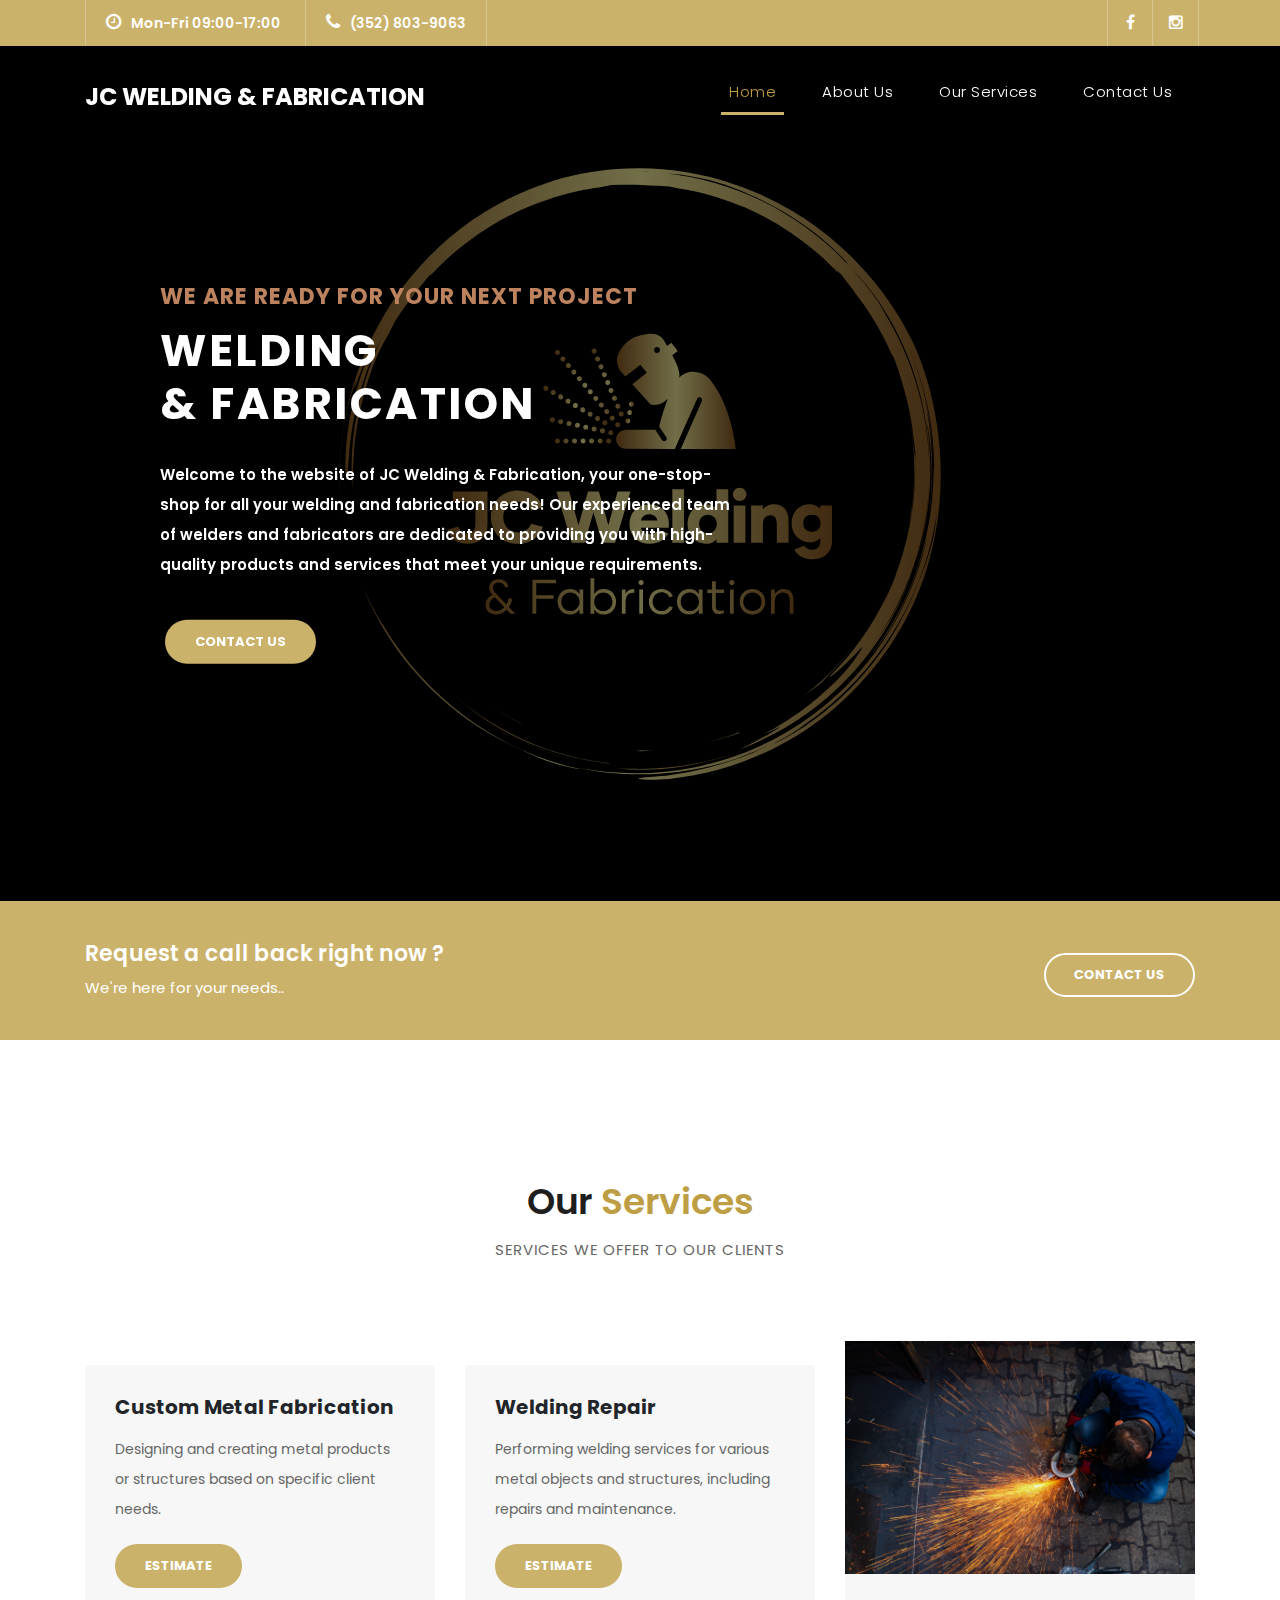
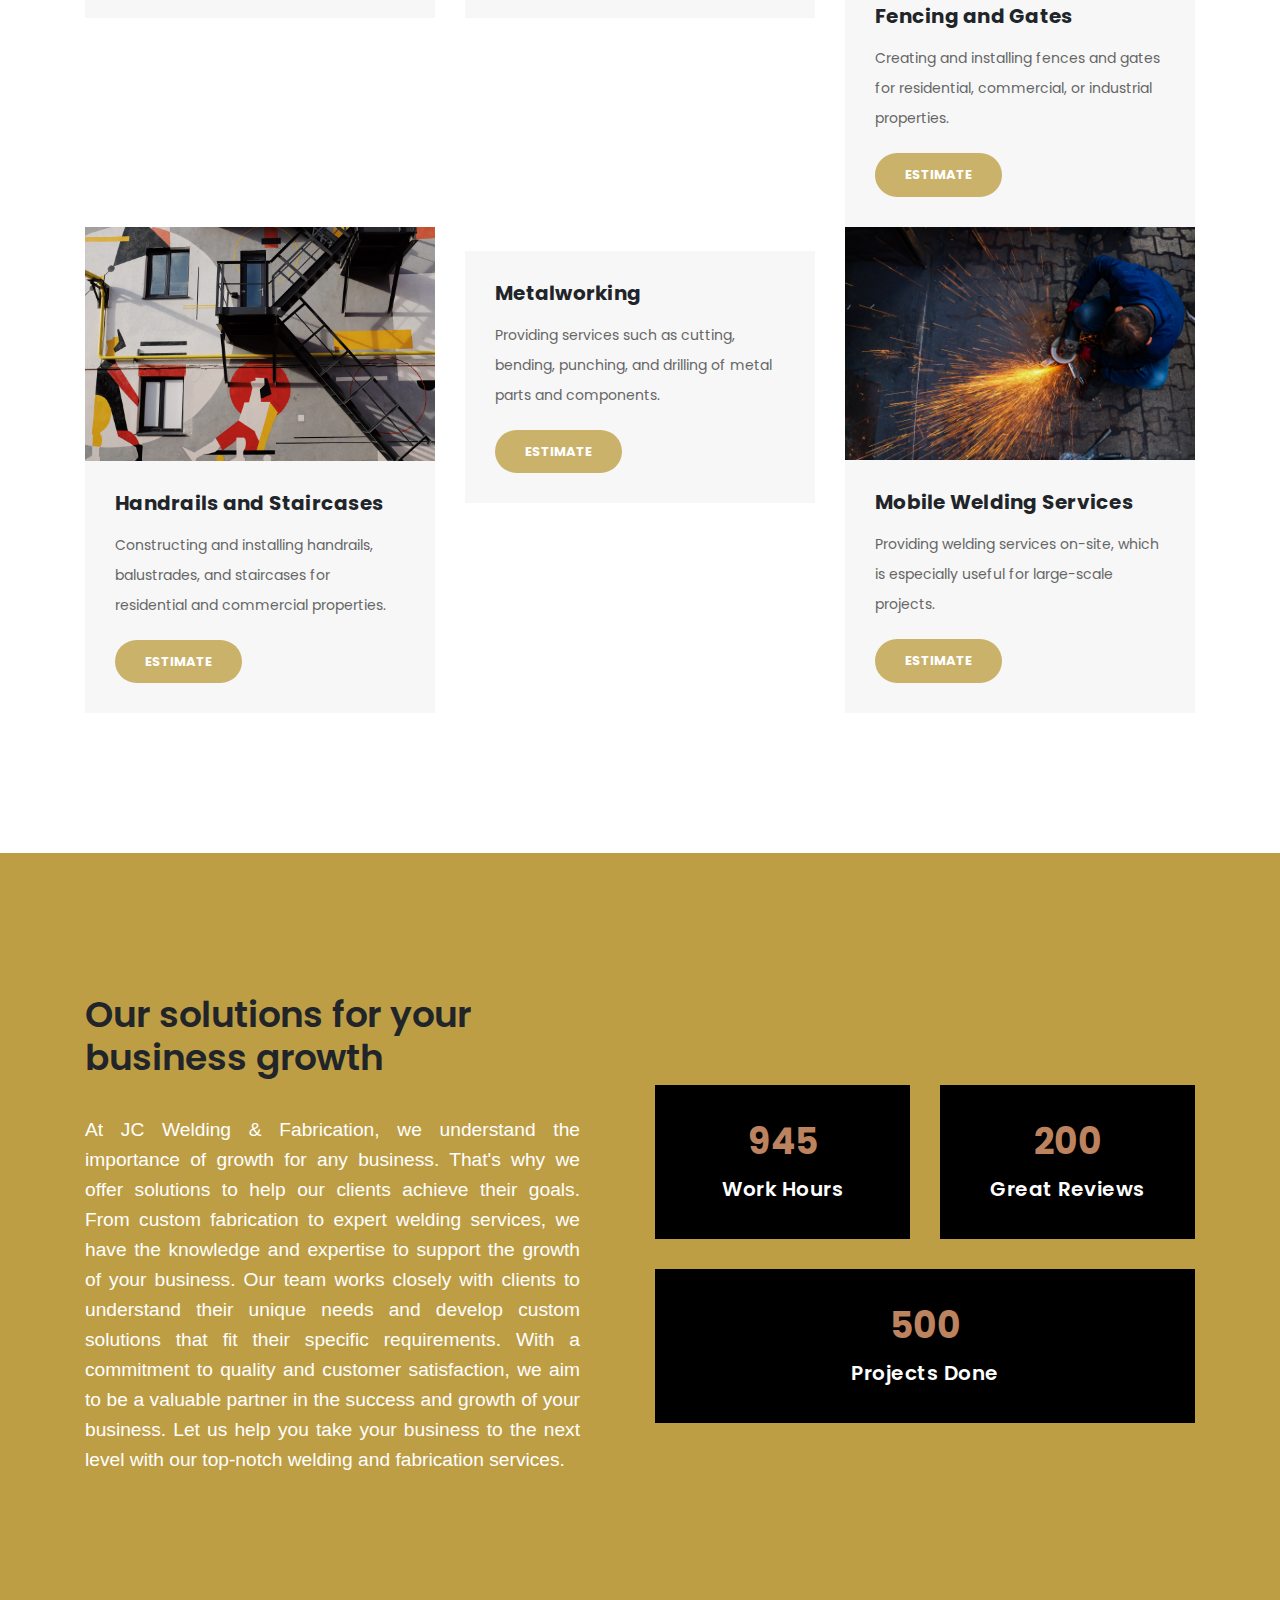
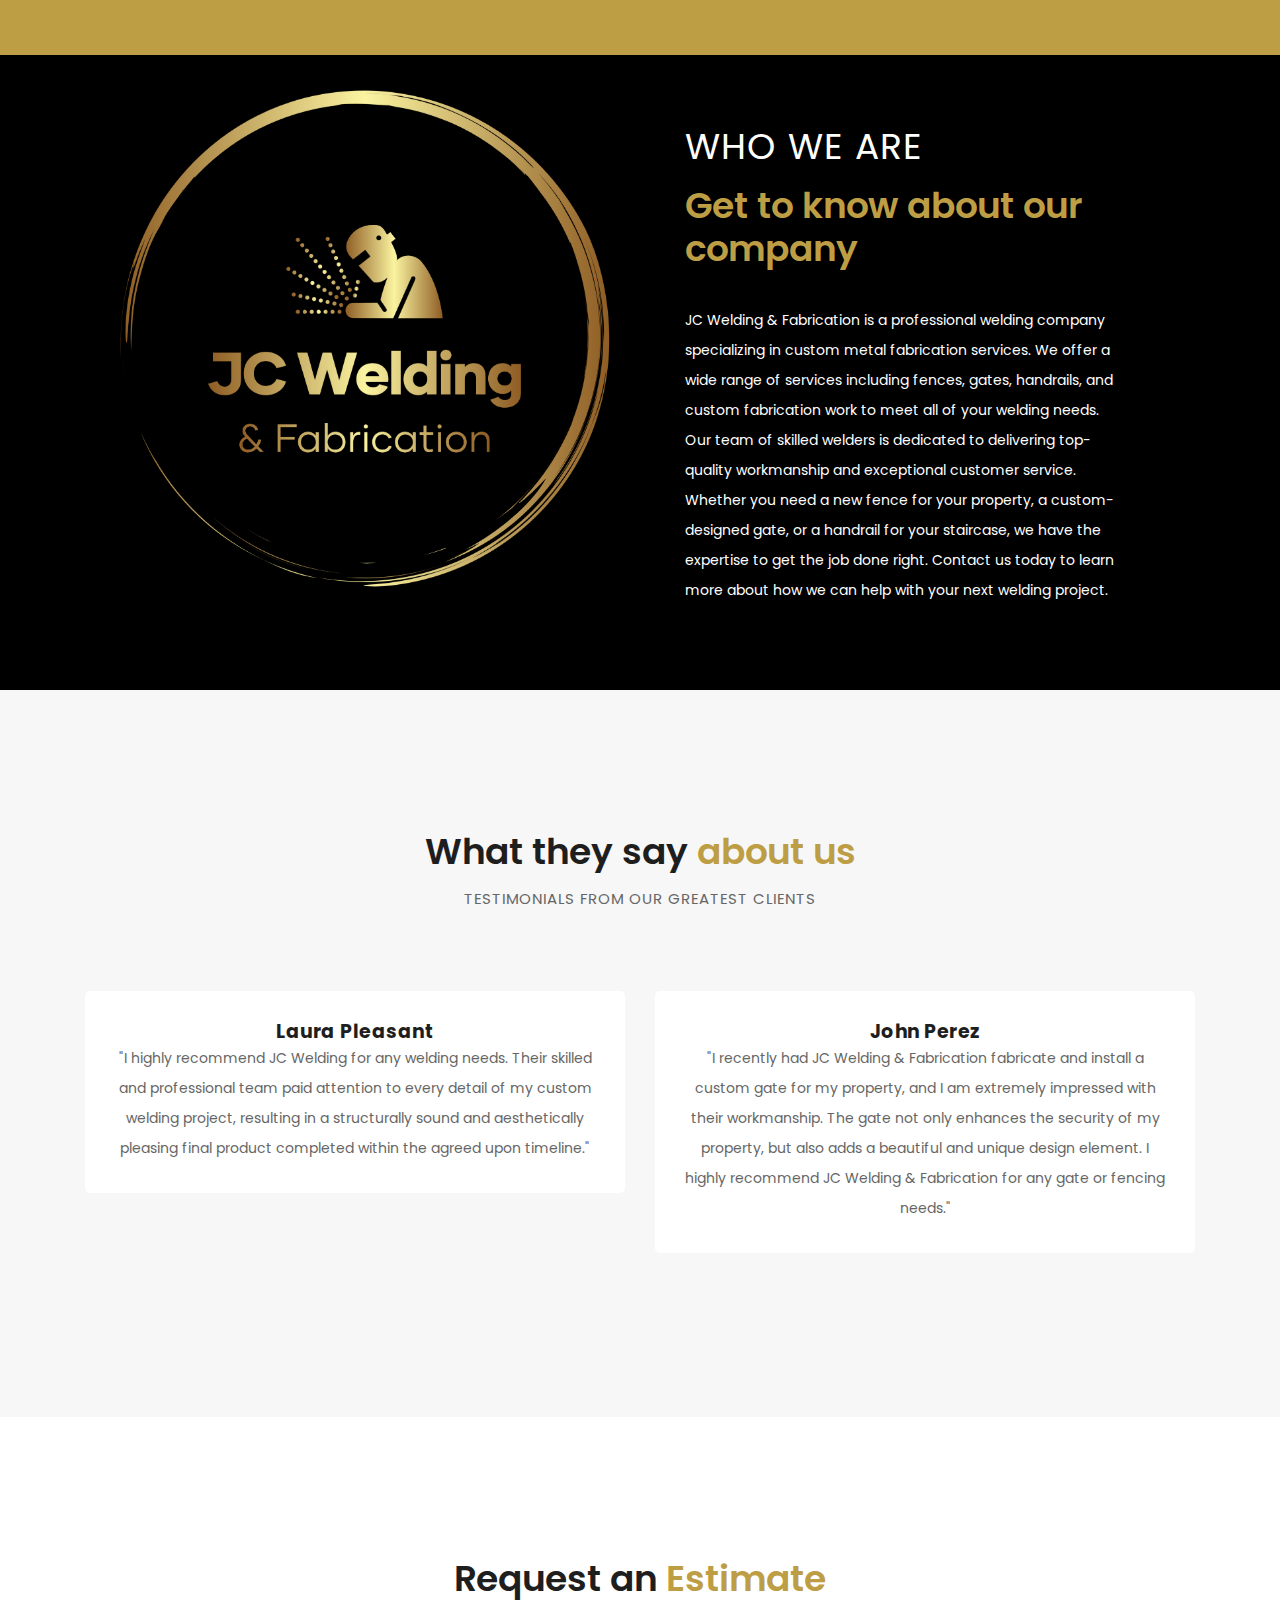
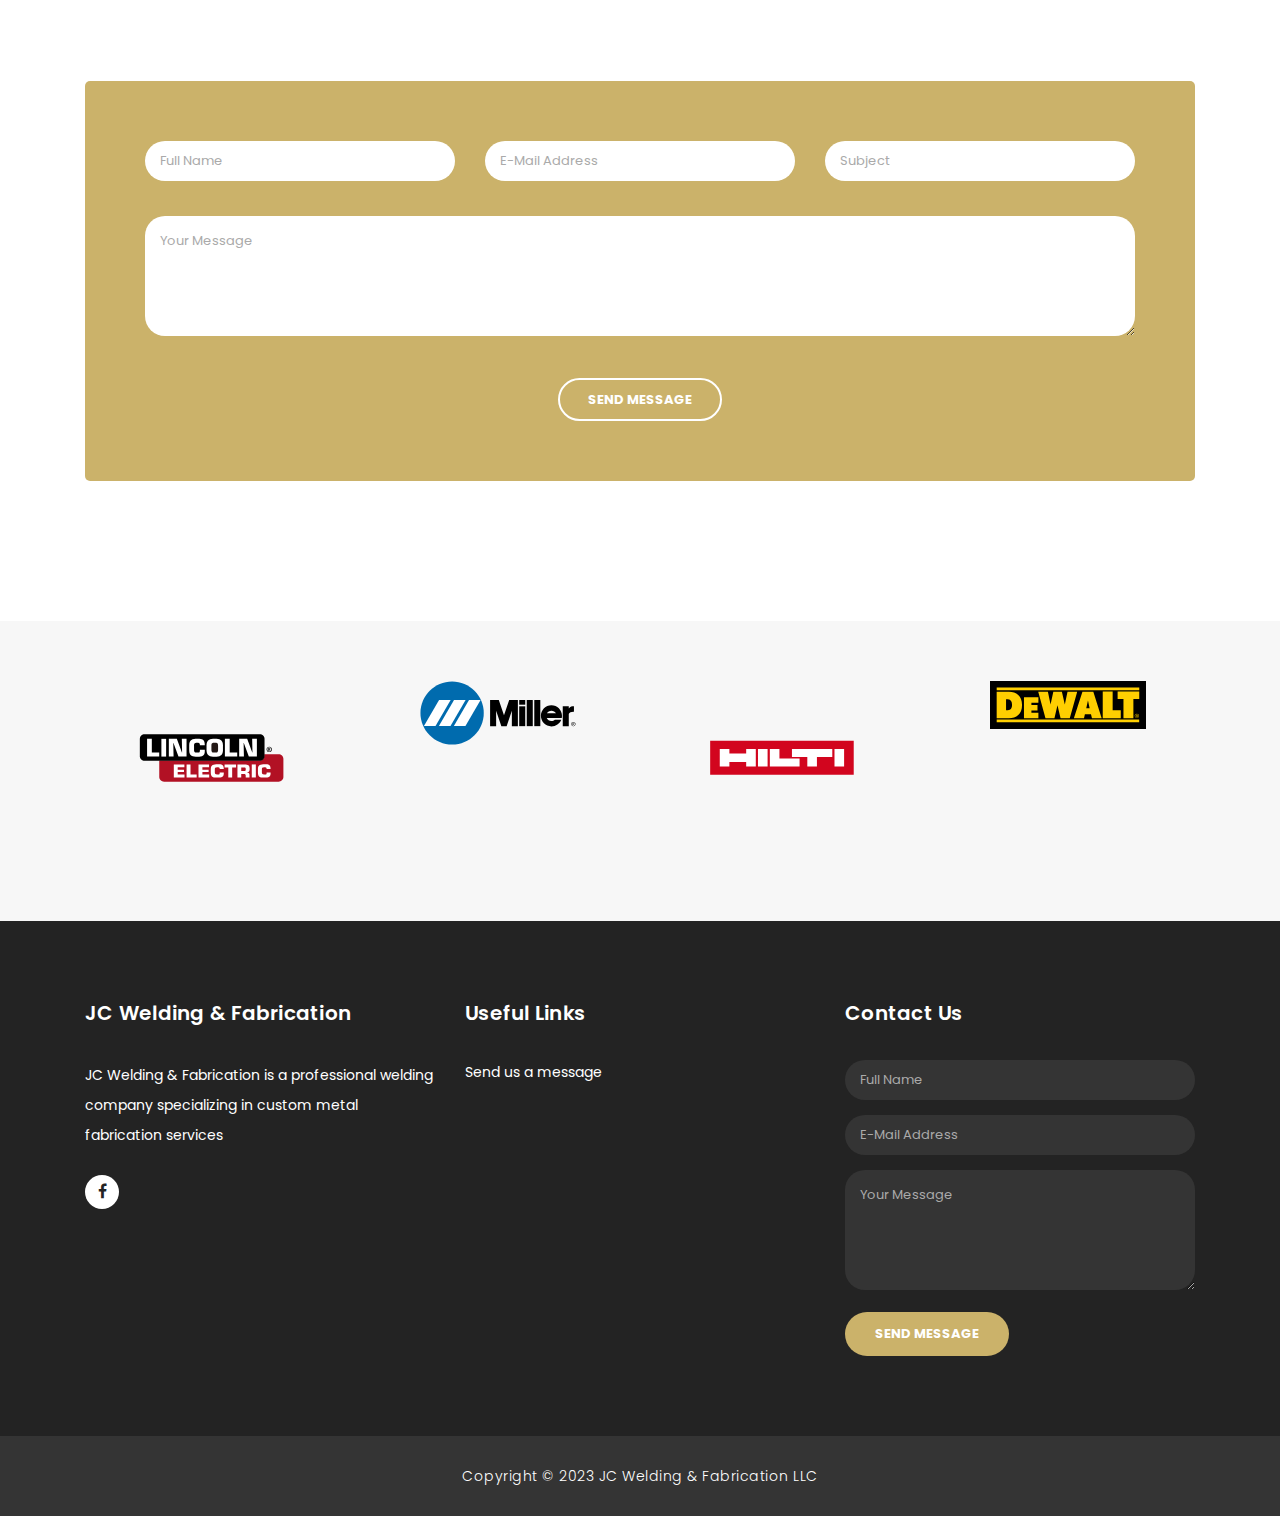
==== commit 3e86bfcf: "Fixed bugs navigation bar" ====
--- a/index.html
+++ b/index.html
@@ -61,7 +61,7 @@
           <div class="col-md-8 col-xs-12">
             <ul class="left-info">
               <li><a href="#"><i class="fa fa-clock-o"></i>Mon-Fri 09:00-17:00</a></li>
-              <li><a href="#"><i class="fa fa-phone"></i>(352) 678-8736</a></li>
+              <li><a href="#"><i class="fa fa-phone"></i>(352) 803-9063</a></li>
             </ul>
           </div>
           <div class="col-md-4">
@@ -89,13 +89,13 @@
                 </a>
               </li>
               <li class="nav-item">
-                <a class="nav-link" href="about.html">About Us</a>
+              <a class="nav-link" href="#about">About Us</a>
               </li>
               <li class="nav-item">
-                <a class="nav-link" href="services.html">Our Services<a>
+                <a class="nav-link" href="#services">Our Services<a>
               </li>
               <li class="nav-item">
-                <a class="nav-link" href="contact.html">Contact Us</a>
+                <a class="nav-link" href="#contact">Contact Us</a>
               </li>
             </ul>
           </div>
@@ -137,7 +137,7 @@
       </div>
     </div>
 
-    <div class="services">
+    <div class="services" id="services">
       <div class="container">
         <div class="row">
           <div class="col-md-12">
@@ -259,7 +259,7 @@
                   </div>
                 </div>
                 <div class="col-md-6 align-self-center">
-                  <div class="right-content">
+                  <div class="right-content" id="about">
                     <span>Who we are</span>
                     <h2>Get to know about our company</h2>
                     <p>JC Welding & Fabrication is a professional welding company specializing in custom metal fabrication services. We offer a wide range of services including fences, gates, handrails, and custom fabrication work to meet all of your welding needs.<br> Our team of skilled welders is dedicated to delivering top-quality workmanship and exceptional customer service. Whether you need a new fence for your property, a custom-designed gate, or a handrail for your staircase, we have the expertise to get the job done right. Contact us today to learn more about how we can help with your next welding project.</p>
@@ -320,7 +320,7 @@
     </div>
 
     <div id="callback-form-1"></div>
-    <div class="callback-form">
+    <div class="callback-form" id="contact">
       <div class="container">
         <div class="row">
           <div class="col-md-12">
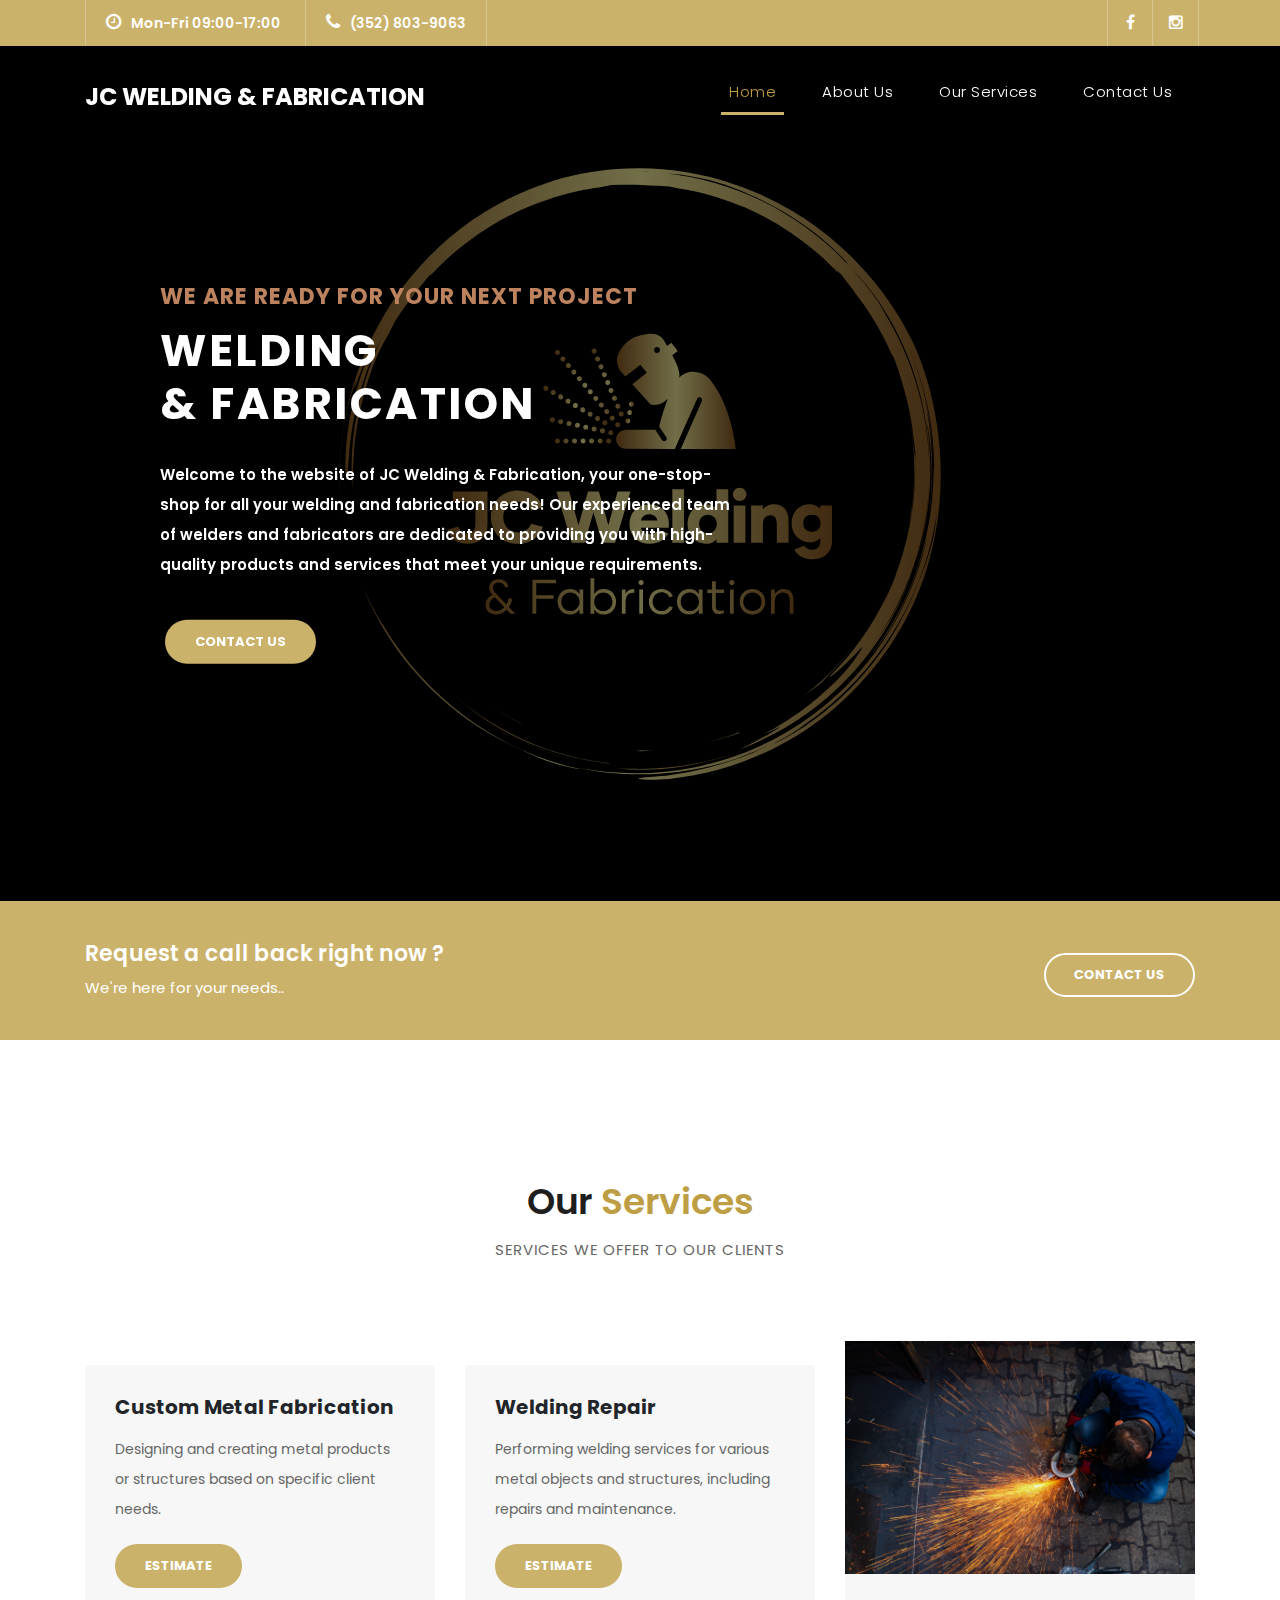
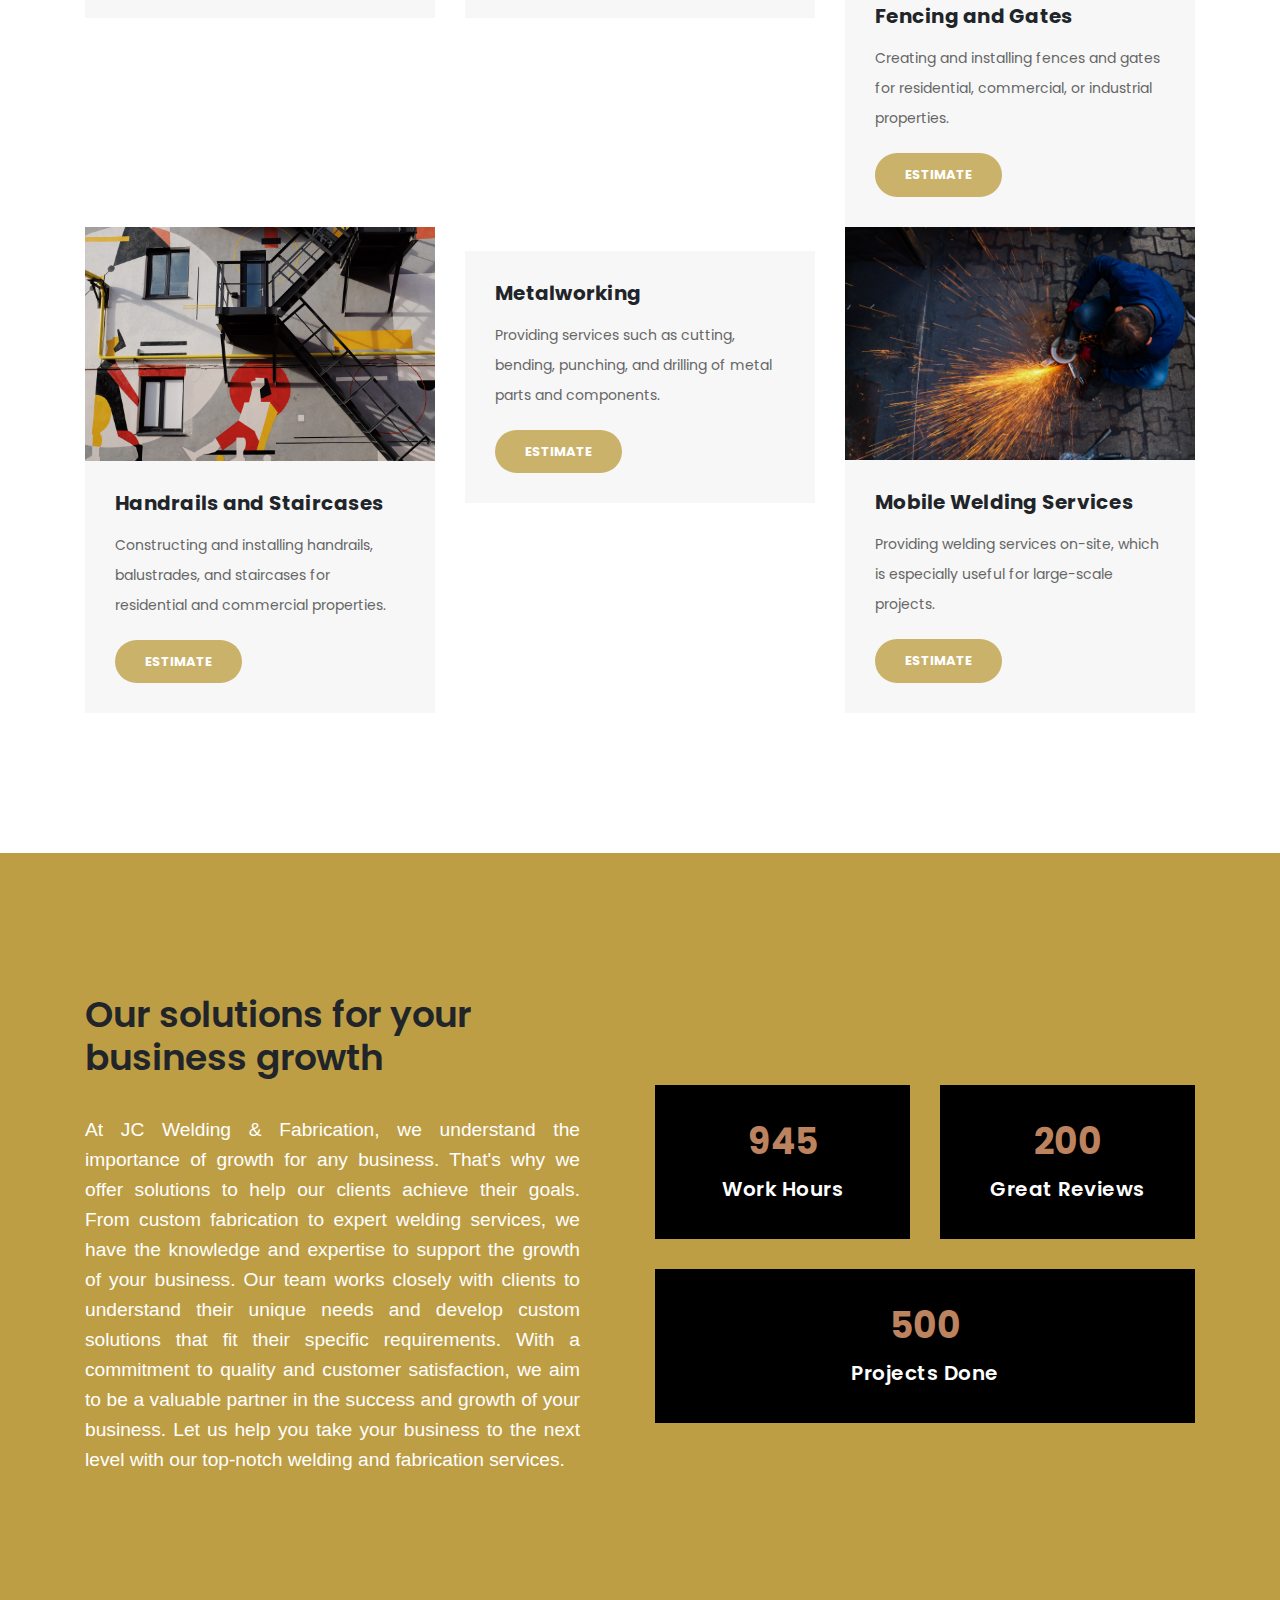
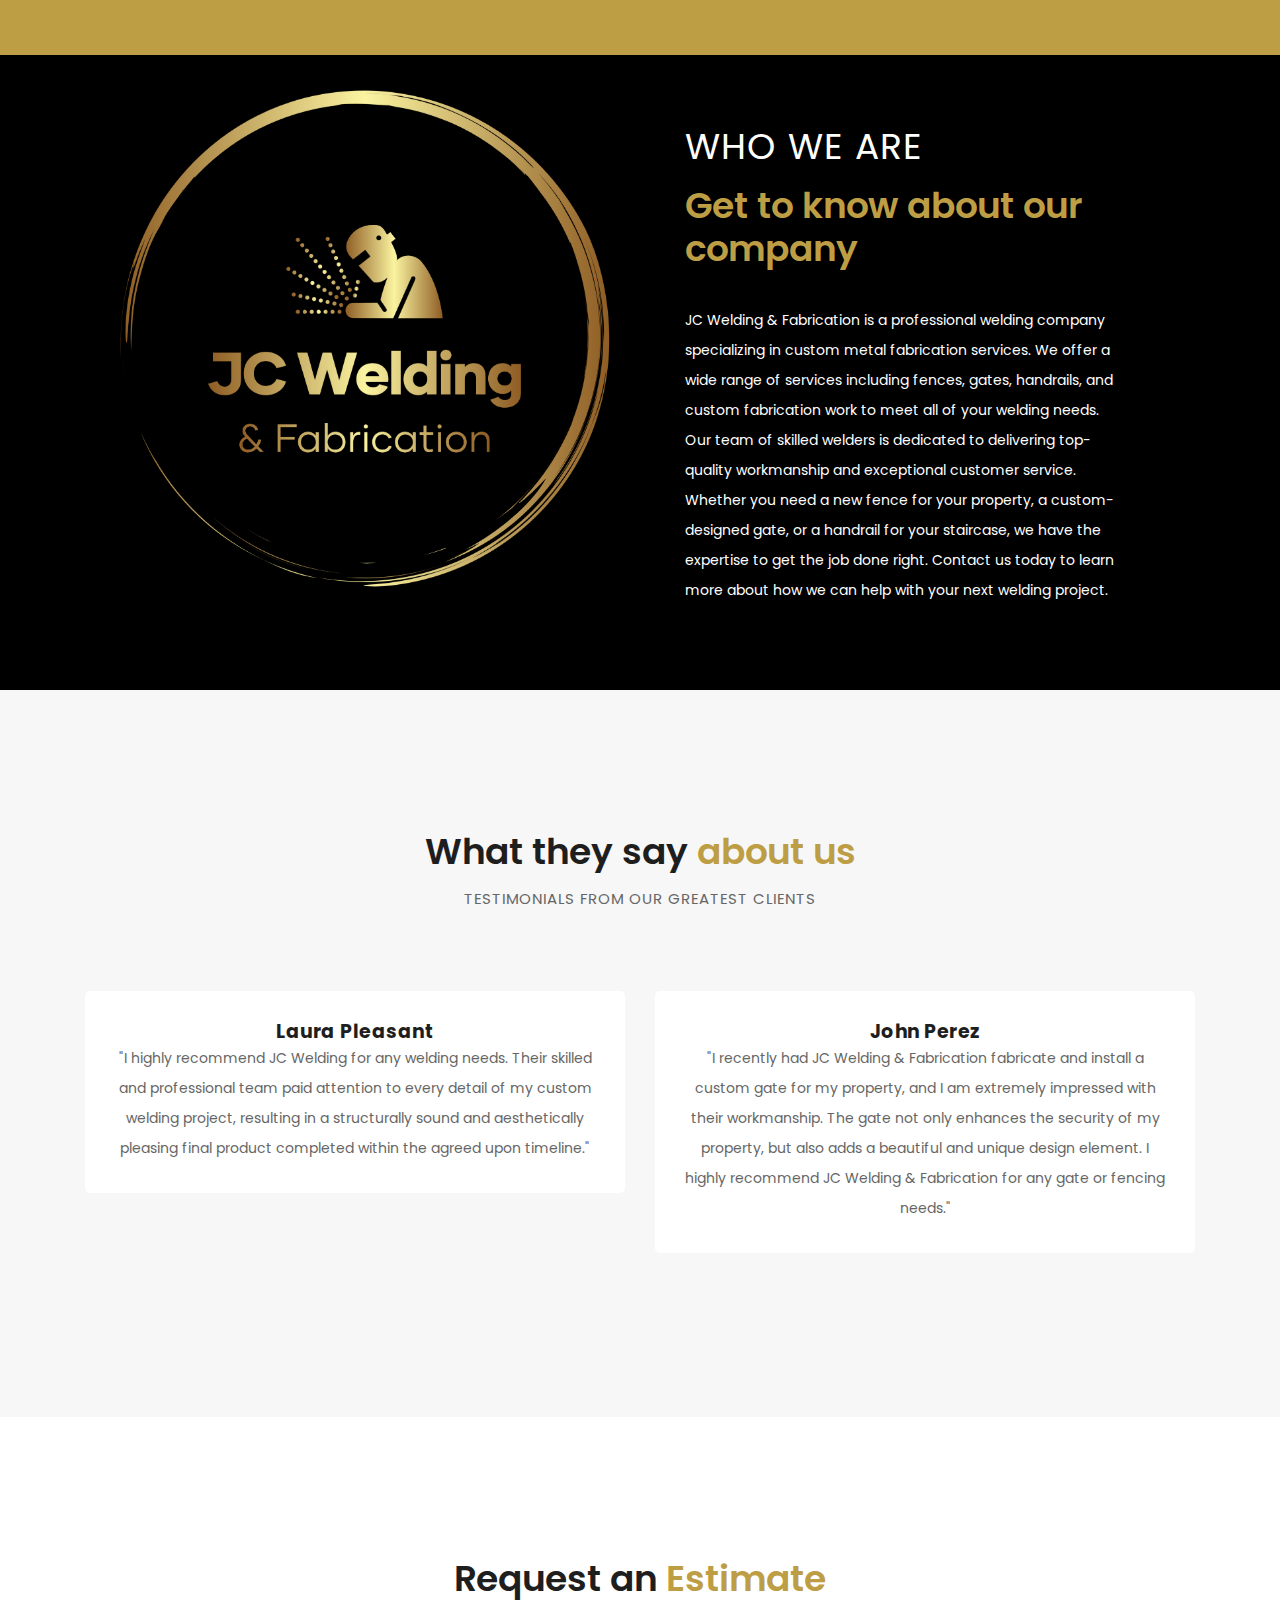
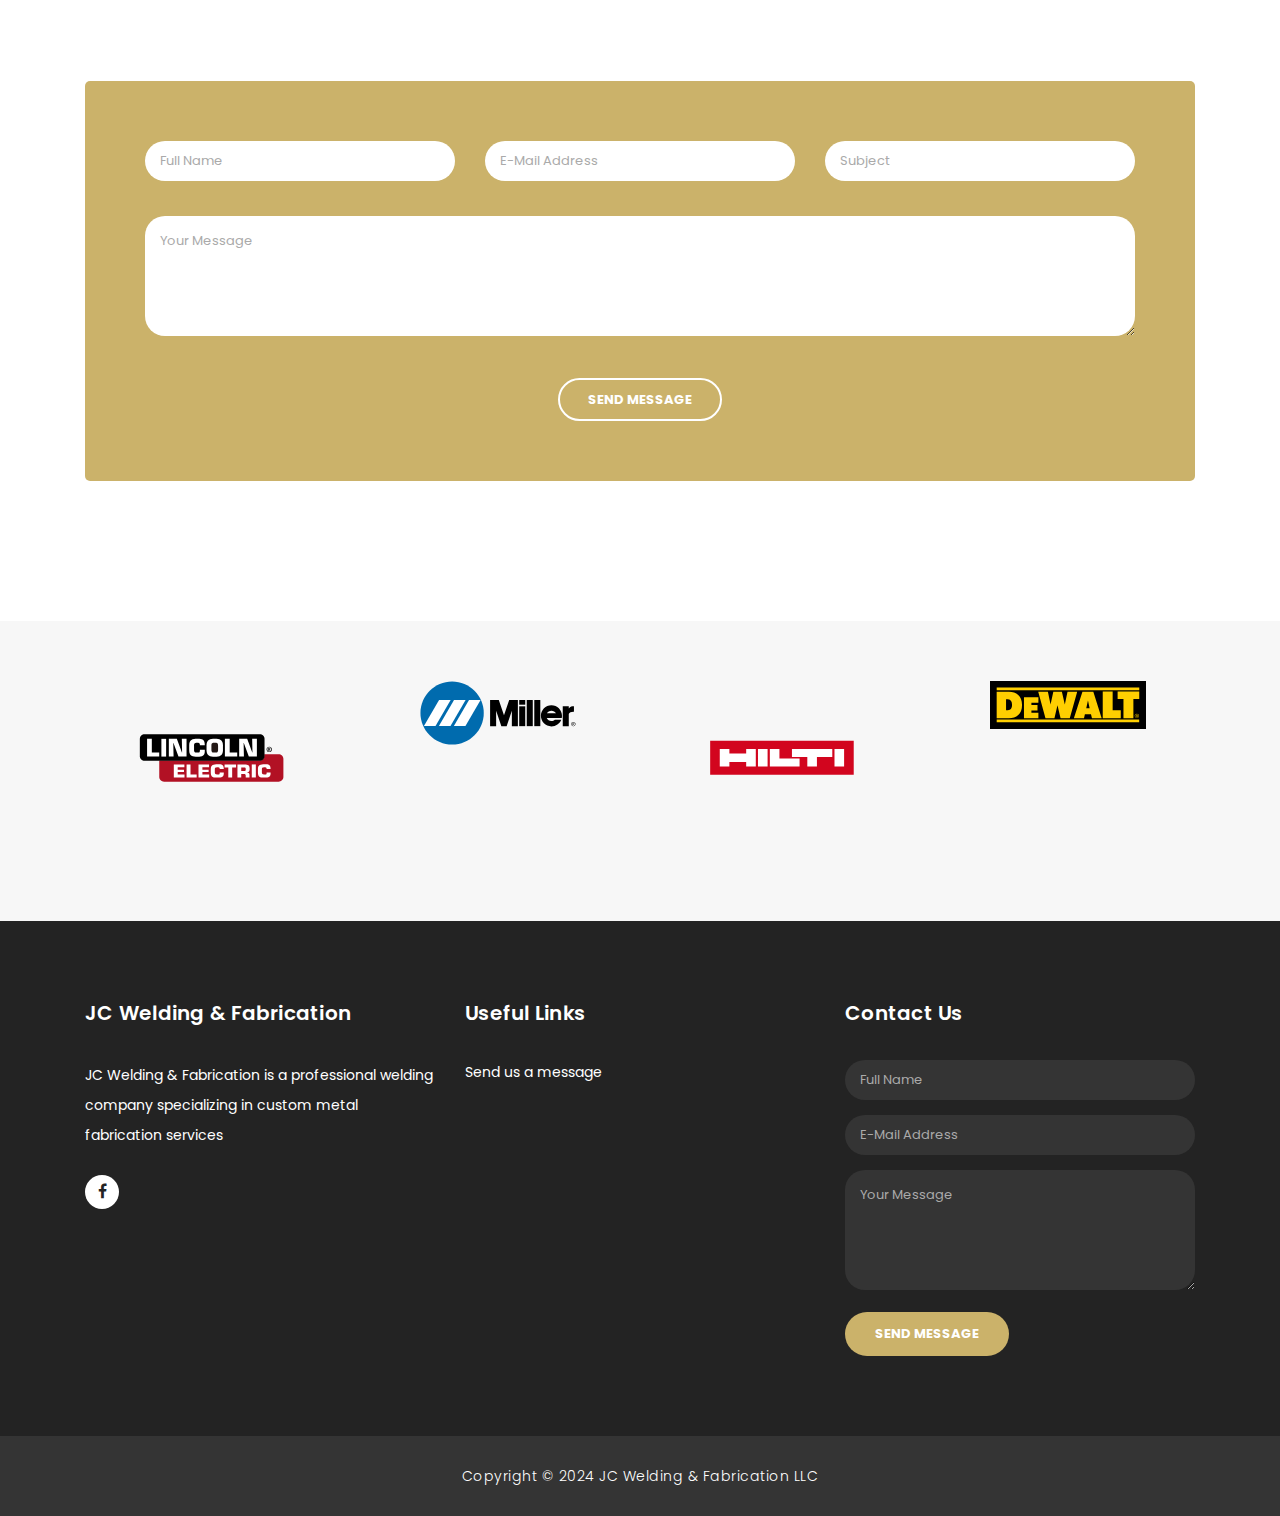
==== commit c48e3c22: "changed copywrite date" ====
--- a/index.html
+++ b/index.html
@@ -458,7 +458,7 @@
       <div class="container">
         <div class="row">
           <div class="col-md-12">
-            <p>Copyright &copy; 2023 JC Welding & Fabrication LLC</p>
+            <p>Copyright &copy; 2024 JC Welding & Fabrication LLC</p>
           </div>
         </div>
       </div>
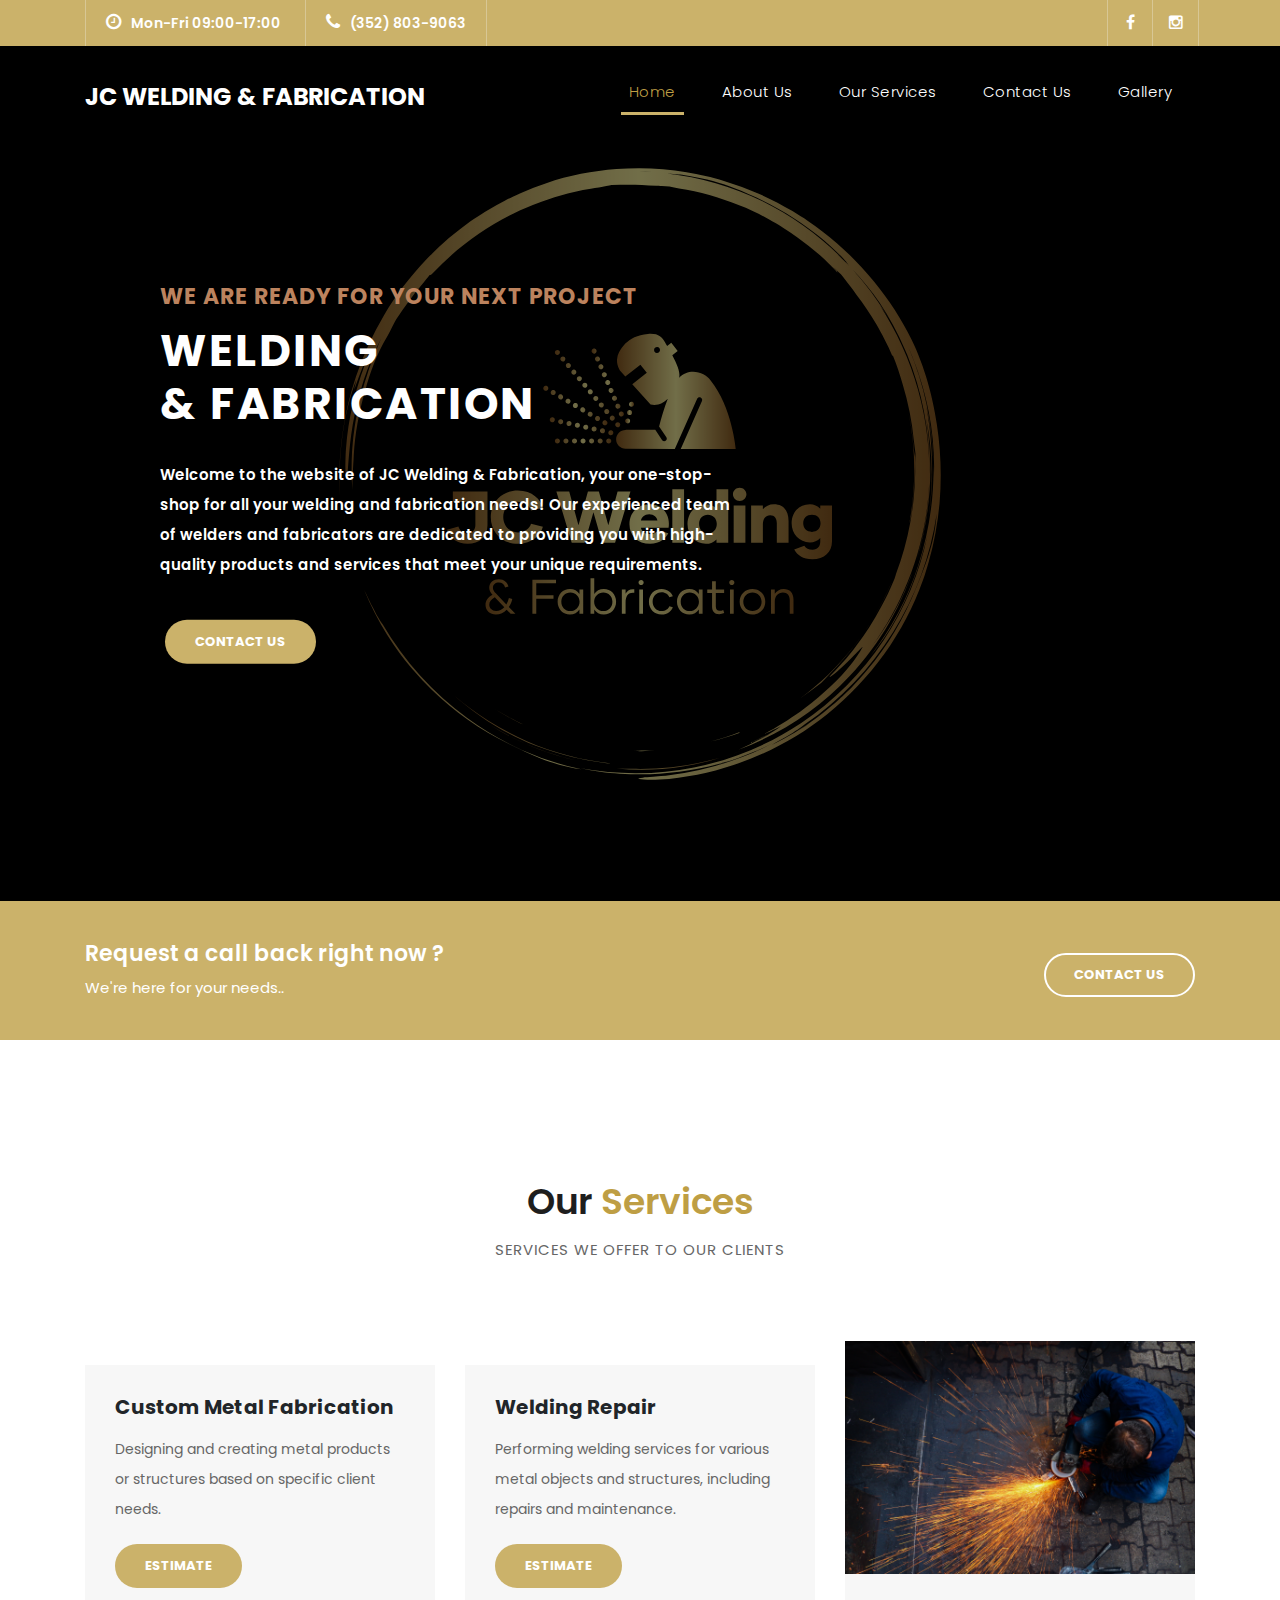
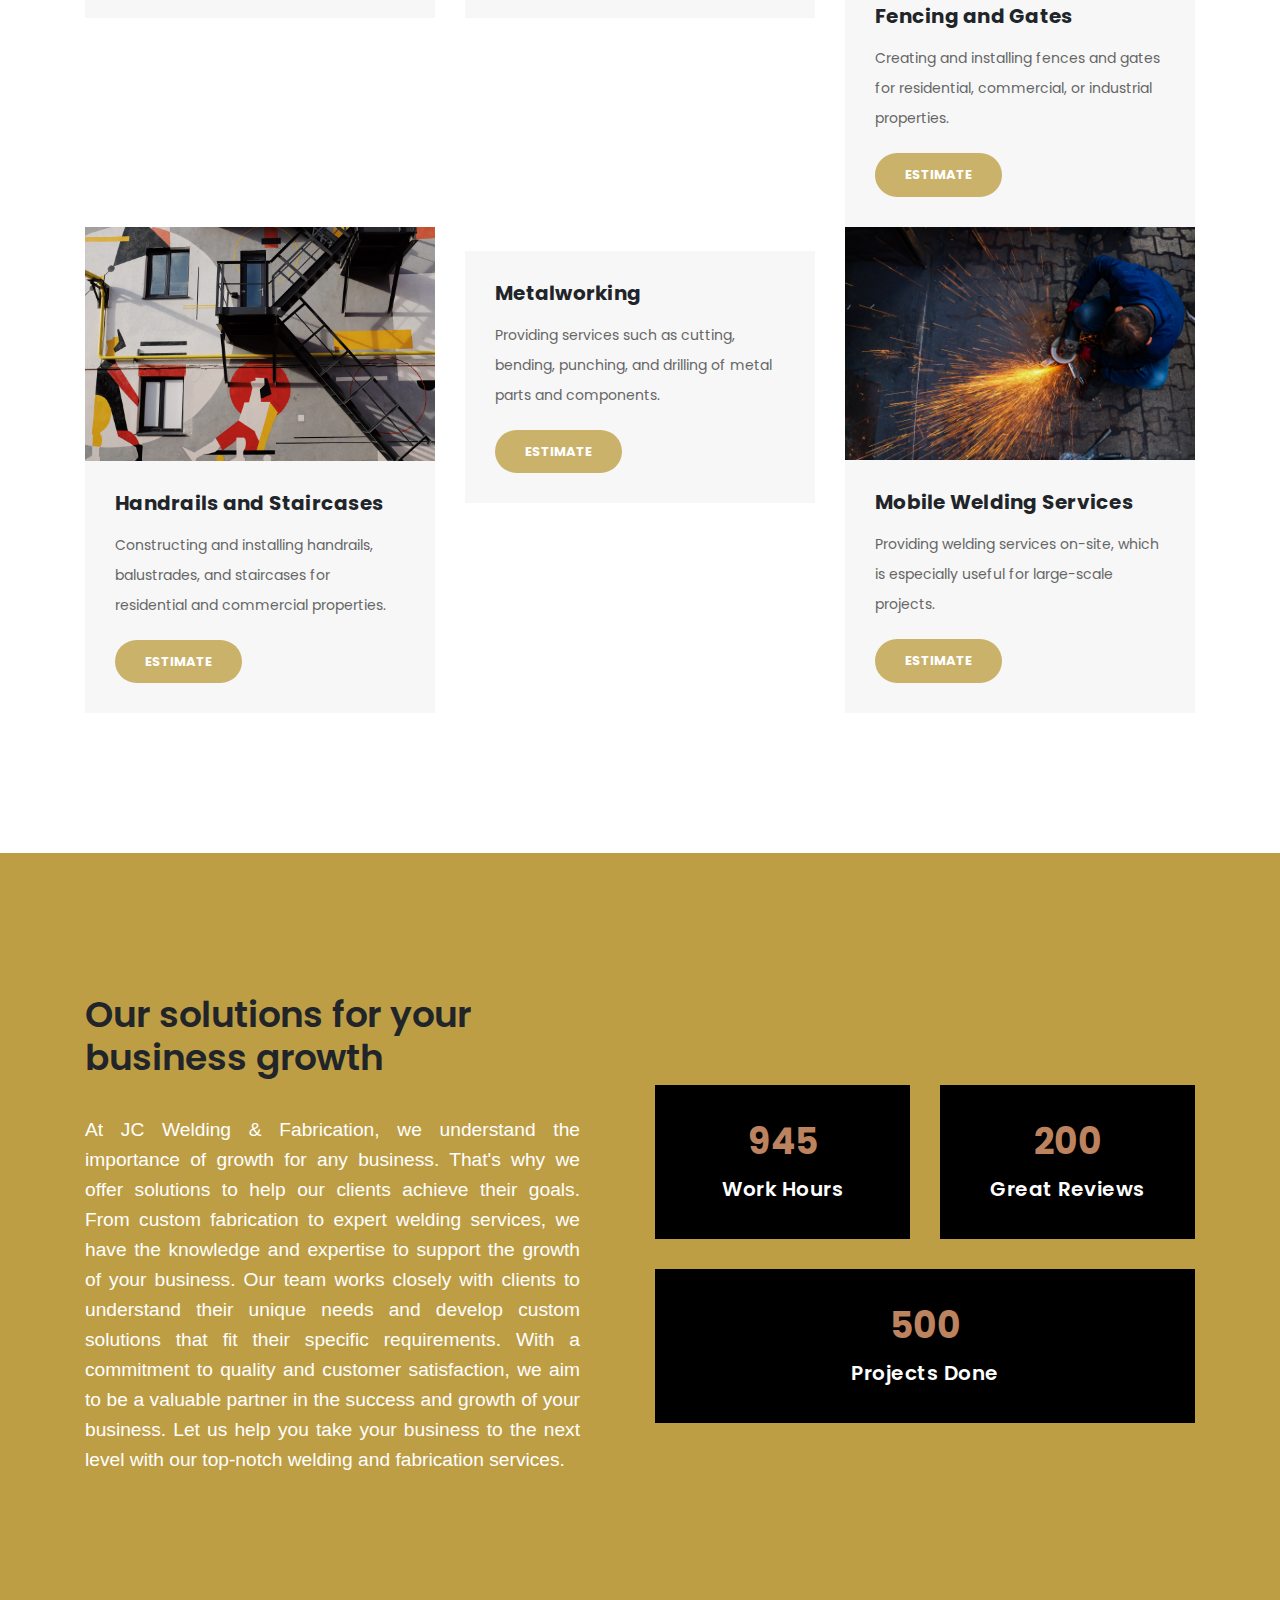
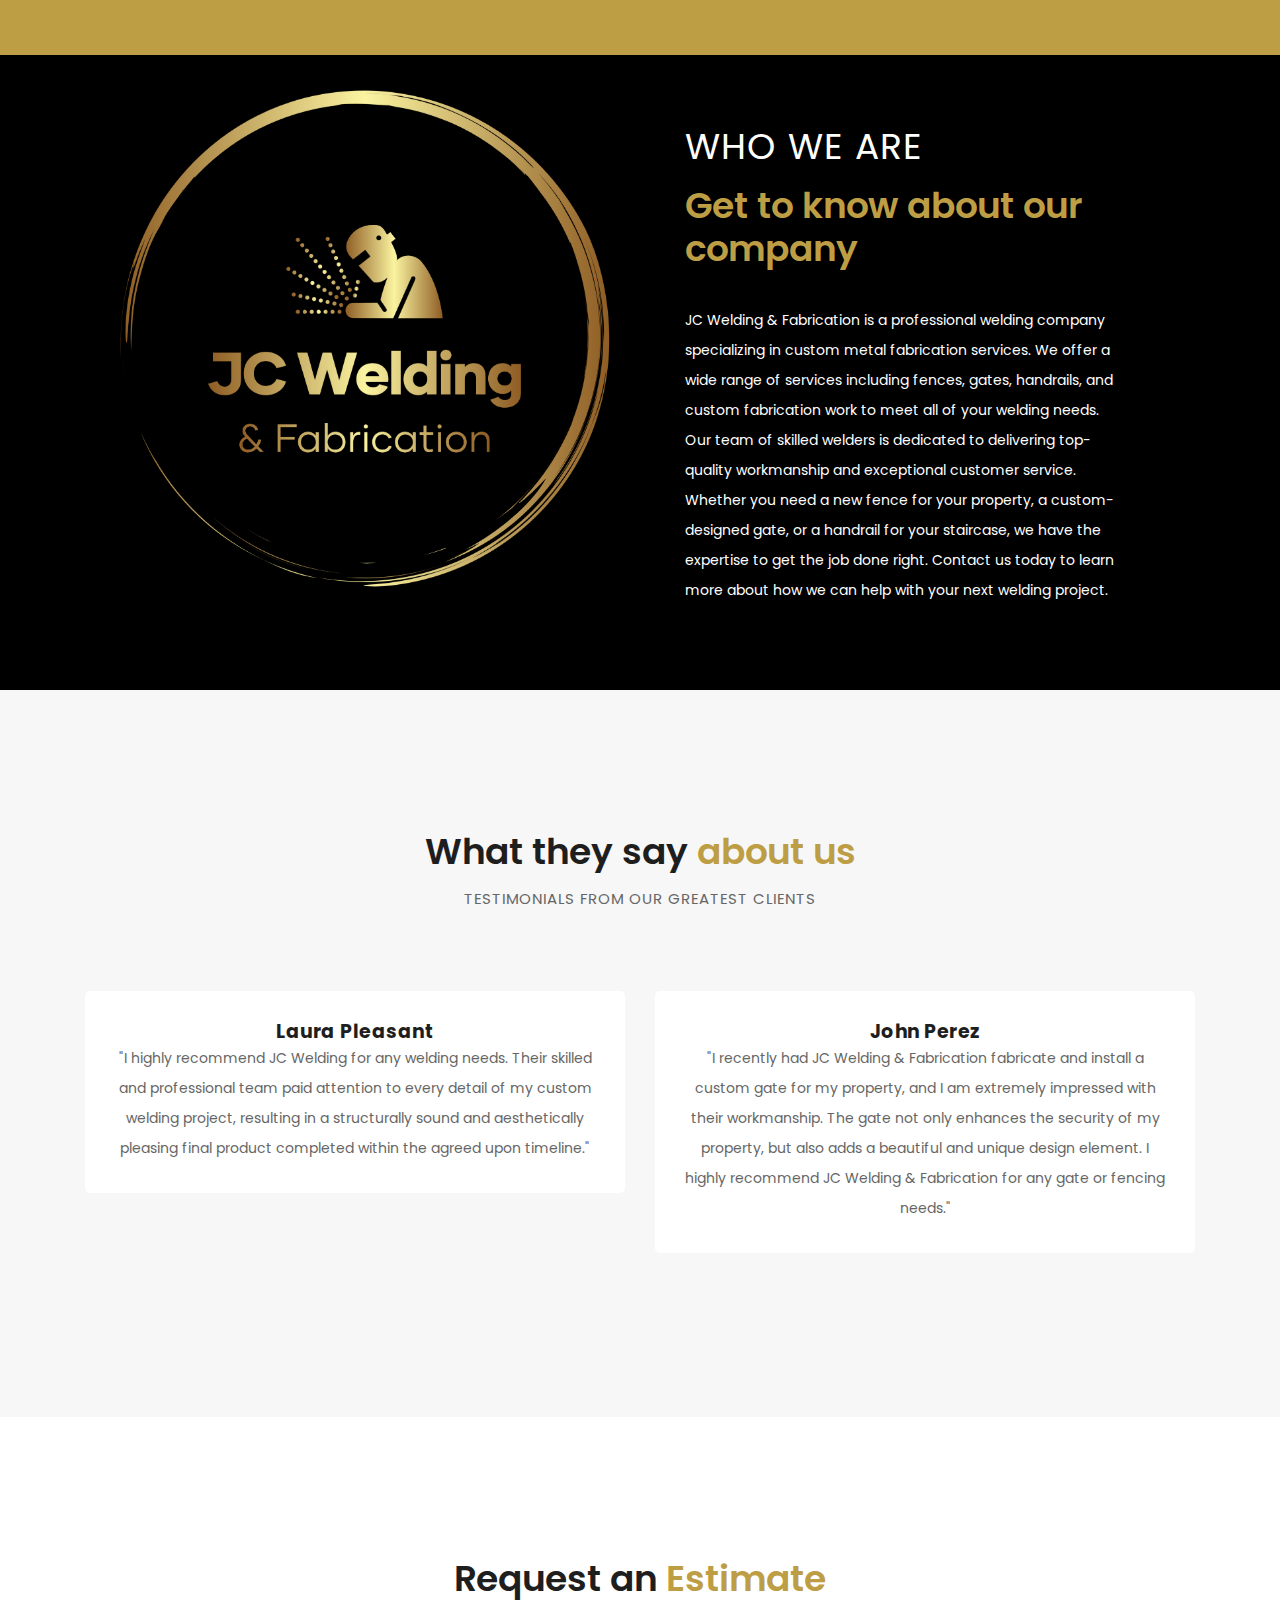
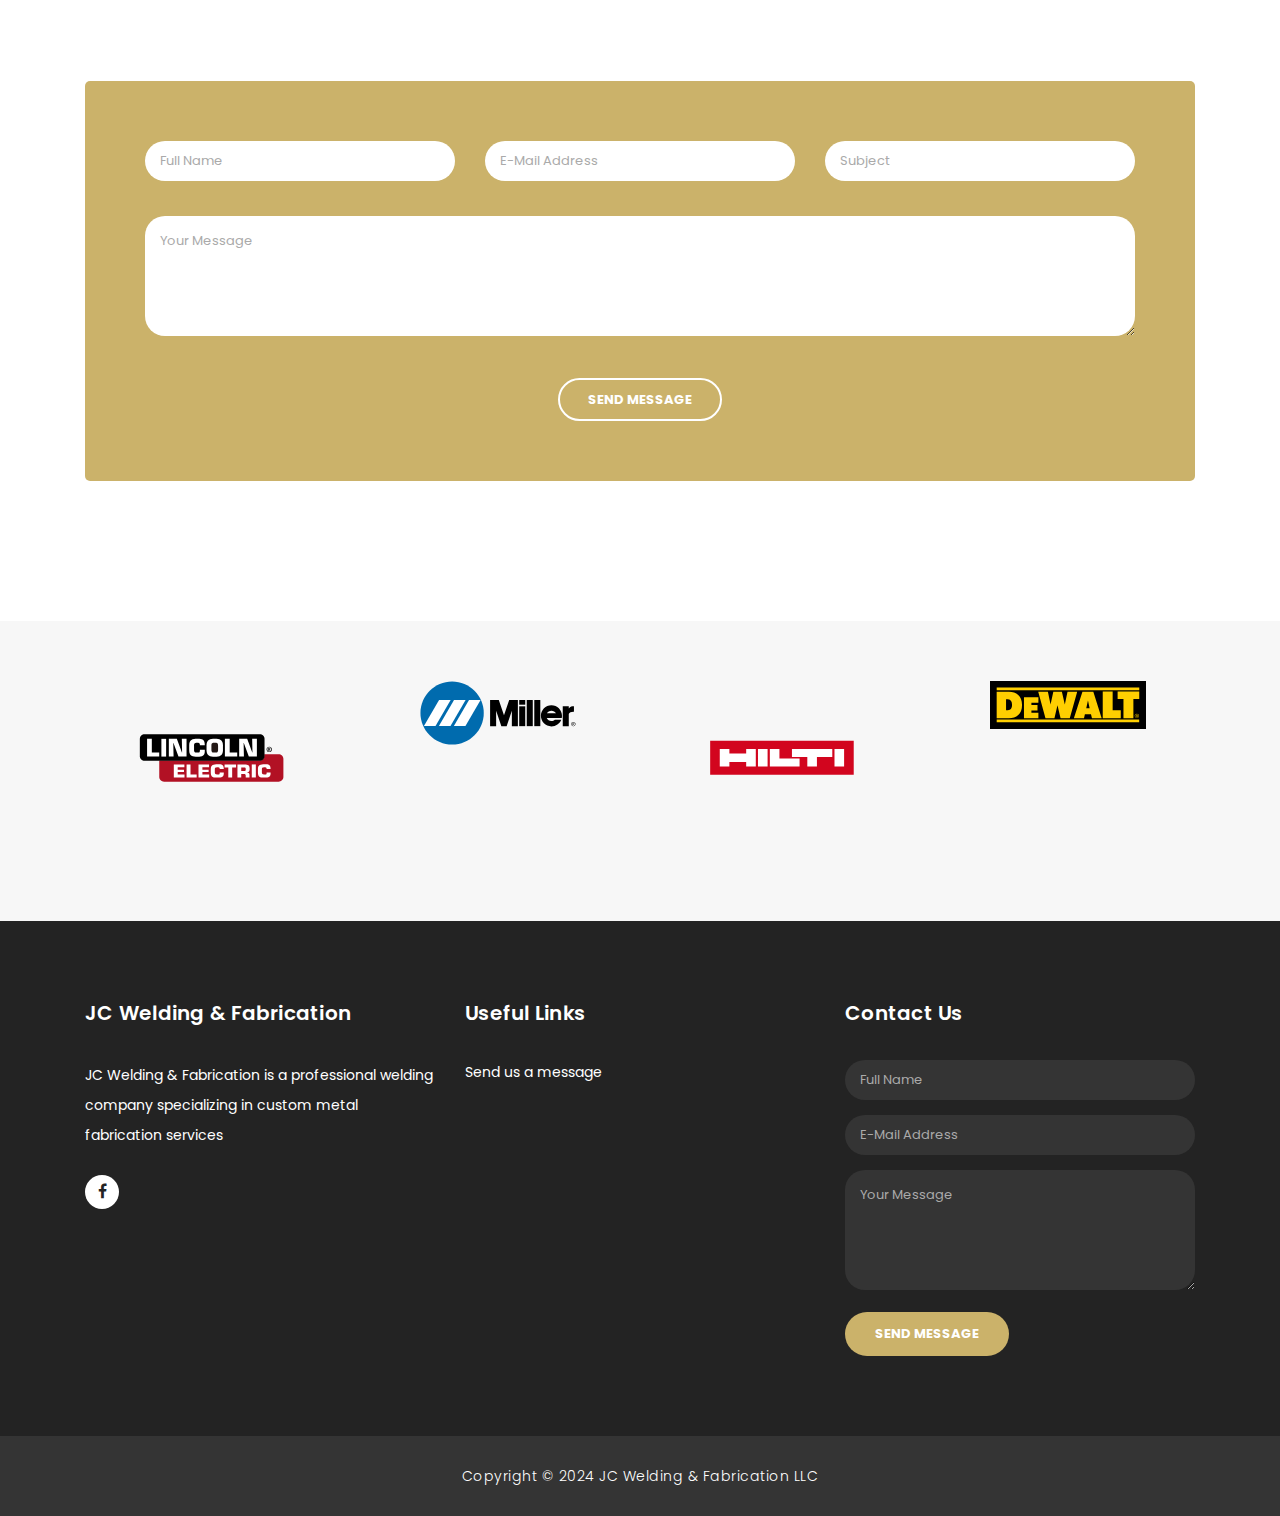
==== commit c2e0f933: "added gallery page" ====
--- a/index.html
+++ b/index.html
@@ -89,13 +89,16 @@
                 </a>
               </li>
               <li class="nav-item">
-              <a class="nav-link" href="#about">About Us</a>
+              <a class="nav-link" href="javascript:void(0);" data-target="about">About Us</a>
               </li>
               <li class="nav-item">
-                <a class="nav-link" href="#services">Our Services<a>
+                <a class="nav-link" href="javascript:void(0);" data-target="services">Our Services<a>
               </li>
               <li class="nav-item">
-                <a class="nav-link" href="#contact">Contact Us</a>
+                <a class="nav-link" href="javascript:void(0);" data-target="contact">Contact Us</a>
+              </li>
+              <li class="nav-item">
+                <a class="nav-link" href="gallery.html" data-target="gallery">Gallery</a>
               </li>
             </ul>
           </div>
@@ -247,7 +250,7 @@
       </div>
     </div>
 
-    <div class="more-info">
+    <div class="more-info" id="about">
       <div class="container">
         <div class="row">
           <div class="col-md-12">
@@ -259,7 +262,7 @@
                   </div>
                 </div>
                 <div class="col-md-6 align-self-center">
-                  <div class="right-content" id="about">
+                  <div class="right-content">
                     <span>Who we are</span>
                     <h2>Get to know about our company</h2>
                     <p>JC Welding & Fabrication is a professional welding company specializing in custom metal fabrication services. We offer a wide range of services including fences, gates, handrails, and custom fabrication work to meet all of your welding needs.<br> Our team of skilled welders is dedicated to delivering top-quality workmanship and exceptional customer service. Whether you need a new fence for your property, a custom-designed gate, or a handrail for your staircase, we have the expertise to get the job done right. Contact us today to learn more about how we can help with your next welding project.</p>
@@ -319,8 +322,9 @@
       </div>
     </div>
 
+    <div id="contact">
     <div id="callback-form-1"></div>
-    <div class="callback-form" id="contact">
+    <div class="callback-form" >
       <div class="container">
         <div class="row">
           <div class="col-md-12">
@@ -366,6 +370,7 @@
           </div>
         </div>
       </div>
+    </div>
     </div>
 
     <div class="partners">
@@ -473,6 +478,7 @@
     <script src="assets/js/owl.js"></script>
     <script src="assets/js/slick.js"></script>
     <script src="assets/js/accordions.js"></script>
+    <script src="assets/js/navbar.js"></script>
 
     <script language = "text/Javascript"> 
       cleared[0] = cleared[1] = cleared[2] = 0; //set a cleared flag for each field
--- a/assets/css/style.css
+++ b/assets/css/style.css
@@ -1,94 +1,120 @@
-
+.gallery-body {
+  background-color: #000;
+}
+
+.slick-slide img {
+  width: 100%;
+  height: auto;
+  max-width: 800px;
+  margin: auto;
+}
+.slider img {
+  cursor: pointer;
+}
+.container-gallery {
+  padding-top: 100px;
+}
+.gallery-title {
+  text-align: center;
+  padding: 50px;
+  color: #fff;
+  font-size: 40px;
+}
 
 body {
-  font-family: 'Poppins', sans-serif;
+  font-family: "Poppins", sans-serif;
   overflow-x: hidden;
   text-rendering: optimizeLegibility;
   -webkit-font-smoothing: antialiased;
   -moz-osx-font-smoothing: grayscale;
 }
 p {
-	margin-bottom: 0px;
-	font-size: 14px;
-	color: #666666;
-	line-height: 30px;
+  margin-bottom: 0px;
+  font-size: 14px;
+  color: #666666;
+  line-height: 30px;
 }
 a {
-	text-decoration: none!important;
+  text-decoration: none !important;
 }
 ul {
-	padding: 0;
-	margin: 0;
-	list-style: none;
-}
-
-h1,h2,h3,h4,h5,h6 {
-	margin: 0px;
+  padding: 0;
+  margin: 0;
+  list-style: none;
+}
+
+h1,
+h2,
+h3,
+h4,
+h5,
+h6 {
+  margin: 0px;
 }
 
 a.filled-button {
-	background-color: #CBB26A;
-	color: #fff;
-	font-size: 13px;
-	text-transform: uppercase;
-	font-weight: 700;
-	padding: 12px 30px;
-	border-radius: 30px;
-	display: inline-block;
-	transition: all 0.3s;
+  background-color: #cbb26a;
+  color: #fff;
+  font-size: 13px;
+  text-transform: uppercase;
+  font-weight: 700;
+  padding: 12px 30px;
+  border-radius: 30px;
+  display: inline-block;
+  transition: all 0.3s;
 }
 
 a.filled-button:hover {
-	background-color: #fff;
-	color: #be9e44;
+  background-color: #fff;
+  color: #be9e44;
 }
 
 a.border-button {
-	background-color: transparent;
-	color: #fff;
-	border: 2px solid #fff;
-	font-size: 13px;
-	text-transform: uppercase;
-	font-weight: 700;
-	padding: 10px 28px;
-	border-radius: 30px;
-	display: inline-block;
-	transition: all 0.3s;
+  background-color: transparent;
+  color: #fff;
+  border: 2px solid #fff;
+  font-size: 13px;
+  text-transform: uppercase;
+  font-weight: 700;
+  padding: 10px 28px;
+  border-radius: 30px;
+  display: inline-block;
+  transition: all 0.3s;
 }
 
 a.border-button:hover {
-	background-color: #fff;
-	color: #BC835E;
+  background-color: #fff;
+  color: #bc835e;
 }
 
 .section-heading {
-	text-align: center;
-	margin-bottom: 80px;
+  text-align: center;
+  margin-bottom: 80px;
 }
 
 .section-heading h2 {
-	font-size: 36px;
-	font-weight: 600;
-	color: #1e1e1e;
+  font-size: 36px;
+  font-weight: 600;
+  color: #1e1e1e;
 }
 
 .section-heading em {
-	font-style: normal;
-	color: #be9e44;
+  font-style: normal;
+  color: #be9e44;
 }
 
 .section-heading span {
-	display: block;
-	margin-top: 15px;
-	text-transform: uppercase;
-	font-size: 15px;
-	color: #666;
-	letter-spacing: 1px;
+  display: block;
+  margin-top: 15px;
+  text-transform: uppercase;
+  font-size: 15px;
+  color: #666;
+  letter-spacing: 1px;
 }
 
 #preloader {
   overflow: hidden;
-  background: #CBB26A;
+  background: #cbb26a;
   left: 0;
   right: 0;
   top: 0;
@@ -168,175 +194,171 @@
 /* Sub Header Style */
 
 .sub-header {
-	background-color: #CBB26A;
-	height: 46px;
-	line-height: 46px;
+  background-color: #cbb26a;
+  height: 46px;
+  line-height: 46px;
 }
 
 .sub-header ul li {
-	display: inline-block;
+  display: inline-block;
 }
 
 .sub-header ul.left-info li {
-	border-left: 1px solid rgba(250,250,250,0.3);
-	padding: 0px 20px;
+  border-left: 1px solid rgba(250, 250, 250, 0.3);
+  padding: 0px 20px;
 }
 
 .sub-header ul.left-info li:last-child {
-	border-right: 1px solid rgba(250,250,250,0.3);
+  border-right: 1px solid rgba(250, 250, 250, 0.3);
 }
 
 .sub-header ul.left-info li i {
-	margin-right: 10px;
-	font-size: 18px;
+  margin-right: 10px;
+  font-size: 18px;
 }
 
 .sub-header ul.left-info li a {
-	color: #fff;
-	font-size: 14px;
-	font-weight: 600;
+  color: #fff;
+  font-size: 14px;
+  font-weight: 600;
 }
 
 .sub-header ul.right-icons {
-	float: right;
+  float: right;
 }
 
 .sub-header ul.right-icons li {
-	margin-right: -4px;
-	width: 46px;
-	display: inline-block;
-	text-align: center;
-	border-right: 1px solid rgba(250,250,250,0.3);
+  margin-right: -4px;
+  width: 46px;
+  display: inline-block;
+  text-align: center;
+  border-right: 1px solid rgba(250, 250, 250, 0.3);
 }
 
 .sub-header ul.right-icons li:first-child {
-	border-left: 1px solid rgba(250,250,250,0.3);
+  border-left: 1px solid rgba(250, 250, 250, 0.3);
 }
 
 .sub-header ul.right-icons li a {
-	color: #fff;
-	transition: all 0.3s;
+  color: #fff;
+  transition: all 0.3s;
 }
 
 .sub-header ul.right-icons li a:hover {
-	opacity: 0.75;
-}
-
-
+  opacity: 0.75;
+}
 
 /* Header Style */
 header {
-	position: absolute;
-	z-index: 99999;
-	width: 100%;
-	background-color: transparent!important;
-	height: 80px;
-	-webkit-transition: all 0.3s ease-in-out 0s;
-    -moz-transition: all 0.3s ease-in-out 0s;
-    -o-transition: all 0.3s ease-in-out 0s;
-    transition: all 0.3s ease-in-out 0s;
+  position: absolute;
+  z-index: 99999;
+  width: 100%;
+  background-color: transparent !important;
+  height: 80px;
+  -webkit-transition: all 0.3s ease-in-out 0s;
+  -moz-transition: all 0.3s ease-in-out 0s;
+  -o-transition: all 0.3s ease-in-out 0s;
+  transition: all 0.3s ease-in-out 0s;
 }
 header .navbar {
-	padding: 20px 0px;
+  padding: 20px 0px;
 }
 .background-header .navbar {
-	padding: 10px 0px;
+  padding: 10px 0px;
 }
 .background-header {
-	top: 0;
-	position: fixed;
-	background-color: #fff!important;
-	box-shadow: 0px 1px 10px rgba(0,0,0,0.1);
+  top: 0;
+  position: fixed;
+  background-color: #fff !important;
+  box-shadow: 0px 1px 10px rgba(0, 0, 0, 0.1);
 }
 .background-header .navbar-brand h2 {
-	color: #be9e44!important;
+  color: #be9e44 !important;
 }
 .background-header .navbar-nav a.nav-link {
-	color: #1e1e1e!important;
+  color: #1e1e1e !important;
 }
 .background-header .navbar-nav .nav-link:hover,
-.background-header .navbar-nav .active>.nav-link,
+.background-header .navbar-nav .active > .nav-link,
 .background-header .navbar-nav .nav-link.active,
 .background-header .navbar-nav .nav-link.show,
-.background-header .navbar-nav .show>.nav-link {
-	color: #be9e44!important;
+.background-header .navbar-nav .show > .nav-link {
+  color: #be9e44 !important;
 }
 .navbar .navbar-brand {
-	float: 	left;
-	margin-top: 12px;
-	outline: none;
+  float: left;
+  margin-top: 12px;
+  outline: none;
 }
 .navbar .navbar-brand h2 {
-	color: #fff;
-	text-transform: uppercase;
-	font-size: 24px;
-	font-weight: 700;
-	-webkit-transition: all .3s ease 0s;
-    -moz-transition: all .3s ease 0s;
-    -o-transition: all .3s ease 0s;
-    transition: all .3s ease 0s;
+  color: #fff;
+  text-transform: uppercase;
+  font-size: 24px;
+  font-weight: 700;
+  -webkit-transition: all 0.3s ease 0s;
+  -moz-transition: all 0.3s ease 0s;
+  -o-transition: all 0.3s ease 0s;
+  transition: all 0.3s ease 0s;
 }
 .navbar .navbar-brand h2 em {
-	font-style: normal;
-	font-size: 16px;
+  font-style: normal;
+  font-size: 16px;
 }
 #navbarResponsive {
-	z-index: 999;
+  z-index: 999;
 }
 .navbar-collapse {
-	text-align: center;
+  text-align: center;
 }
 .navbar .navbar-nav .nav-item {
-	margin: 0px 15px;
+  margin: 0px 15px;
 }
 .navbar .navbar-nav a.nav-link {
-	text-transform: capitalize;
-	font-size: 15px;
-	font-weight: 300;
-	letter-spacing: 0.5px;
-	color: #fff;
-	transition: all 0.5s;
-	margin-top: 5px;
+  text-transform: capitalize;
+  font-size: 15px;
+  font-weight: 300;
+  letter-spacing: 0.5px;
+  color: #fff;
+  transition: all 0.5s;
+  margin-top: 5px;
 }
 .navbar .navbar-nav .nav-link:hover,
-.navbar .navbar-nav .active>.nav-link,
+.navbar .navbar-nav .active > .nav-link,
 .navbar .navbar-nav .nav-link.active,
 .navbar .navbar-nav .nav-link.show,
-.navbar .navbar-nav .show>.nav-link {
-	color: #be9e44;
-	border-bottom: 3px solid #CBB26A;
+.navbar .navbar-nav .show > .nav-link {
+  color: #be9e44;
+  border-bottom: 3px solid #cbb26a;
 }
 .navbar .navbar-toggler-icon {
-	background-image: none;
+  background-image: none;
 }
 .navbar .navbar-toggler {
-	border-color: #fff;
-	background-color: #fff;	
-	height: 36px;
-	outline: none;
-	border-radius: 0px;
-	position: absolute;
-	right: 30px;
-	top: 20px;
+  border-color: #fff;
+  background-color: #fff;
+  height: 36px;
+  outline: none;
+  border-radius: 0px;
+  position: absolute;
+  right: 30px;
+  top: 20px;
 }
 .navbar .navbar-toggler-icon:after {
-	content: '\f0c9';
-	color:#BC835E;
-	font-size: 18px;
-	line-height: 26px;
-	font-family: 'FontAwesome';
-}
-
-
+  content: "\f0c9";
+  color: #bc835e;
+  font-size: 18px;
+  line-height: 26px;
+  font-family: "FontAwesome";
+}
 
 /* Banner Style */
 
-.img-fill{
+.img-fill {
   width: 100%;
   display: block;
   overflow: hidden;
   position: relative;
-  text-align: center
+  text-align: center;
 }
 
 .img-fill img {
@@ -365,7 +387,7 @@
 .blocks-box,
 .slick-slider {
   margin: 0;
-  padding: 0!important;
+  padding: 0 !important;
 }
 
 .slick-slide {
@@ -374,40 +396,35 @@
 }
 
 .Modern-Slider .item .img-fill {
-	background-size: cover;
-	background-position: center center;
-	background-repeat: no-repeat;
-	height:95vh;
-	background-image: url(../images/Color\ logo\ with\ background.svg);
-	background-size: 50%;
-}
-
+  background-size: cover;
+  background-position: center center;
+  background-repeat: no-repeat;
+  height: 95vh;
+  background-image: url(../images/Color\ logo\ with\ background.svg);
+  background-size: 50%;
+}
 
 .Modern-Slider .item-1 .img-fill::before {
-	content:"";
-	position: absolute;
-	top: 0px;
-	right: 0px;
-	bottom: 0px;
-	left: 0px;
-	background-color: rgba(0,0,0,0.55);
-
-	
-}
-
-
+  content: "";
+  position: absolute;
+  top: 0px;
+  right: 0px;
+  bottom: 0px;
+  left: 0px;
+  background-color: rgba(0, 0, 0, 0.55);
+}
 
 ul.slick-dots {
-  display: none!important;
+  display: none !important;
 }
 
 .Modern-Slider .text-content {
-		text-align: left;
-  	width: 75%;
-  	position: absolute;
-  	top: 50%;
-  	left: 50%;
-  	transform: translate(-50%, -50%);
+  text-align: left;
+  width: 75%;
+  position: absolute;
+  top: 50%;
+  left: 50%;
+  transform: translate(-50%, -50%);
 }
 
 .Modern-Slider .item h6 {
@@ -416,9 +433,9 @@
   text-transform: uppercase;
   font-weight: 700;
   letter-spacing: 1px;
-	color: #BC835E;
-
-  animation:fadeOutRight 1s both;
+  color: #bc835e;
+
+  animation: fadeOutRight 1s both;
 }
 
 .Modern-Slider .item h4 {
@@ -427,373 +444,412 @@
   font-size: 44px;
   font-weight: 700;
   letter-spacing: 2.5px;
-  color:#FFF;
-  overflow:hidden;
-  animation:fadeOutLeft 1s both;
+  color: #fff;
+  overflow: hidden;
+  animation: fadeOutLeft 1s both;
 }
 
 .Modern-Slider .item p {
-	max-width: 570px;
-	color: #FFFF;
-	font-size: 15px;
-	font-weight: 600;
-	line-height: 30px;
-	margin-bottom: 40px;
-	
-	
-	
+  max-width: 570px;
+  color: #ffff;
+  font-size: 15px;
+  font-weight: 600;
+  line-height: 30px;
+  margin-bottom: 40px;
 }
 
 .Modern-Slider .item a {
   margin: 0 5px;
 }
 
-.Modern-Slider .item.slick-active h6{
-  animation:fadeInDown 1s both 1s;
-}
-
-.Modern-Slider .item.slick-active h4{
-  animation:fadeInLeft 1s both 1.5s;
-}
-
-.Modern-Slider .item.slick-active{
-  animation:Slick-FastSwipeIn 1s both;
+.Modern-Slider .item.slick-active h6 {
+  animation: fadeInDown 1s both 1s;
+}
+
+.Modern-Slider .item.slick-active h4 {
+  animation: fadeInLeft 1s both 1.5s;
+}
+
+.Modern-Slider .item.slick-active {
+  animation: Slick-FastSwipeIn 1s both;
 }
 
 .Modern-Slider .buttons {
   position: relative;
 }
 
-.Modern-Slider {background:#000;}
-
+.Modern-Slider {
+  background: #000;
+}
 
 /* ==== Slick Slider Css Ruls === */
-.slick-slider{position:relative;display:block;-webkit-user-select:none;-moz-user-select:none;-ms-user-select:none;user-select:none;-webkit-touch-callout:none;-khtml-user-select:none;-ms-touch-action:pan-y;touch-action:pan-y;-webkit-tap-highlight-color:transparent}
-.slick-list{position:relative;display:block;overflow:hidden;margin:0;padding:0}
-.slick-list:focus{outline:none}.slick-list.dragging{cursor:hand}
-.slick-slider .slick-track,.slick-slider .slick-list{-webkit-transform:translate3d(0,0,0);-ms-transform:translate3d(0,0,0);transform:translate3d(0,0,0)}
-.slick-track{position:relative;top:0;left:0;display:block}
-.slick-track:before,.slick-track:after{display:table;content:''}.slick-track:after{clear:both}
-.slick-loading .slick-track{visibility:hidden}
-.slick-slide{display:none;float:left /* If RTL Make This Right */ ;height:100%;min-height:1px}
-.slick-slide.dragging img{pointer-events:none}
-.slick-initialized .slick-slide{display:block}
-.slick-loading .slick-slide{visibility:hidden}
-.slick-vertical .slick-slide{display:block;height:auto;border:1px solid transparent}
-
-
-
+.slick-slider {
+  position: relative;
+  display: block;
+  -webkit-user-select: none;
+  -moz-user-select: none;
+  -ms-user-select: none;
+  user-select: none;
+  -webkit-touch-callout: none;
+  -khtml-user-select: none;
+  -ms-touch-action: pan-y;
+  touch-action: pan-y;
+  -webkit-tap-highlight-color: transparent;
+}
+.slick-list {
+  position: relative;
+  display: block;
+  overflow: hidden;
+  margin: 0;
+  padding: 0;
+}
+.slick-list:focus {
+  outline: none;
+}
+.slick-list.dragging {
+  cursor: hand;
+}
+.slick-slider .slick-track,
+.slick-slider .slick-list {
+  -webkit-transform: translate3d(0, 0, 0);
+  -ms-transform: translate3d(0, 0, 0);
+  transform: translate3d(0, 0, 0);
+}
+.slick-track {
+  position: relative;
+  top: 0;
+  left: 0;
+  display: block;
+}
+.slick-track:before,
+.slick-track:after {
+  display: table;
+  content: "";
+}
+.slick-track:after {
+  clear: both;
+}
+.slick-loading .slick-track {
+  visibility: hidden;
+}
+.slick-slide {
+  display: none;
+  float: left /* If RTL Make This Right */;
+  height: 100%;
+  min-height: 1px;
+}
+.slick-slide.dragging img {
+  pointer-events: none;
+}
+.slick-initialized .slick-slide {
+  display: block;
+}
+.slick-loading .slick-slide {
+  visibility: hidden;
+}
+.slick-vertical .slick-slide {
+  display: block;
+  height: auto;
+  border: 1px solid transparent;
+}
 
 /* Request Form */
 
 .request-form {
-	background-color: #CBB26A;
-	padding: 40px 0px;
-	color: #fff;
+  background-color: #cbb26a;
+  padding: 40px 0px;
+  color: #fff;
 }
 
 .request-form h4 {
-	font-size: 22px;
-	font-weight: 600;
+  font-size: 22px;
+  font-weight: 600;
 }
 
 .request-form span {
-	font-size: 15px;
-	font-weight: 400;
-	display: inline-block;
-	margin-top: 10px;
+  font-size: 15px;
+  font-weight: 400;
+  display: inline-block;
+  margin-top: 10px;
 }
 
 .request-form a.border-button {
-	margin-top: 12px;
-	float: right;
-}
-
-
-
+  margin-top: 12px;
+  float: right;
+}
 
 /* Services */
 
 .services {
-	margin-top: 140px;
+  margin-top: 140px;
 }
 
 .service-item img {
-	width: 100%;
-	overflow: hidden;
+  width: 100%;
+  overflow: hidden;
 }
 
 .service-item .down-content {
-	background-color: #f7f7f7;
-	padding: 30px;
+  background-color: #f7f7f7;
+  padding: 30px;
 }
 
 .service-item .down-content h4 {
-	font-size: 20px;
-	font-weight: 700;
-	letter-spacing: 0.25px;
-	margin-bottom: 15px;
+  font-size: 20px;
+  font-weight: 700;
+  letter-spacing: 0.25px;
+  margin-bottom: 15px;
 }
 
 .service-item .down-content p {
-	margin-bottom: 20px;
-}
-
-
+  margin-bottom: 20px;
+}
 
 /* Fun Facts */
 
 .fun-facts {
-	margin-top: 140px;
-	background-color: #be9e44;
-	padding: 140px 0px;
+  margin-top: 140px;
+  background-color: #be9e44;
+  padding: 140px 0px;
 }
 
 .fun-facts span {
-	text-transform: uppercase;
-	font-size: 15px;
-	color: #fff;
-	letter-spacing: 1px;
-	margin-bottom: 10px;
-	display: block;
+  text-transform: uppercase;
+  font-size: 15px;
+  color: #fff;
+  letter-spacing: 1px;
+  margin-bottom: 10px;
+  display: block;
 }
 
 .fun-facts h2 {
-	font-size: 36px;
-	font-weight: 600;
-	margin-bottom: 35px;
+  font-size: 36px;
+  font-weight: 600;
+  margin-bottom: 35px;
 }
 
 .fun-facts em {
-	font-style: normal;
-	color: #CBB26A;
+  font-style: normal;
+  color: #cbb26a;
 }
 
 .fun-facts p {
-	color: #fff;
-	margin-bottom: 40px;
+  color: #fff;
+  margin-bottom: 40px;
 }
 
 .fun-facts .left-content {
-	margin-right: 45px;
-
-}
-.left-content p{
-	font-size: 1.2rem;
-	font-family: Arial, Helvetica, sans-serif;
-	text-align:justify;
+  margin-right: 45px;
+}
+.left-content p {
+  font-size: 1.2rem;
+  font-family: Arial, Helvetica, sans-serif;
+  text-align: justify;
 }
 
 .count-area-content {
-	text-align: center;
-	background-color: #000;
-	padding: 25px 30px 35px 30px;
-	margin: 15px 0px;
+  text-align: center;
+  background-color: #000;
+  padding: 25px 30px 35px 30px;
+  margin: 15px 0px;
 }
 
 .count-digit {
-    margin: 5px 0px;
-    color:#BC835E;
-    font-weight: 700;
-    font-size: 36px;
+  margin: 5px 0px;
+  color: #bc835e;
+  font-weight: 700;
+  font-size: 36px;
 }
 .count-title {
-    font-size: 20px;
-    font-weight: 600;
-    color: #fff;
-    letter-spacing: 0.5px;
-}
-a.filled-button-1{
-	background-color: #000;
-	color: #fff;
-	font-size: 13px;
-	text-transform: uppercase;
-	font-weight: 700;
-	padding: 12px 30px;
-	border-radius: 30px;
-	display: inline-block;
-	transition: all 0.3s;
-}
-
-a.filled-button-1:hover{
-	background-color: #ffff;
-	color: #000;
-	transition: all 0.3s;
-}
-
-
-
+  font-size: 20px;
+  font-weight: 600;
+  color: #fff;
+  letter-spacing: 0.5px;
+}
+a.filled-button-1 {
+  background-color: #000;
+  color: #fff;
+  font-size: 13px;
+  text-transform: uppercase;
+  font-weight: 700;
+  padding: 12px 30px;
+  border-radius: 30px;
+  display: inline-block;
+  transition: all 0.3s;
+}
+
+a.filled-button-1:hover {
+  background-color: #ffff;
+  color: #000;
+  transition: all 0.3s;
+}
 
 /* More Info */
 
 .more-info {
-background-color: #000;
-
+  background-color: #000;
 }
 
 .more-info .left-image img {
-	width: 100%;
-	overflow: hidden;
+  width: 100%;
+  overflow: hidden;
 }
 
 .more-info .more-info-content {
-	margin:20px;
+  margin: 20px;
 }
 
 .about-info .right-content {
-	padding: 0px!important;
-	margin-right: 30px;
+  padding: 0px !important;
+  margin-right: 30px;
 }
 
 .more-info .right-content {
-	padding: 45px 45px 45px 30px;
-
+  padding: 45px 45px 45px 30px;
 }
 
 .more-info .right-content span {
-	text-transform: uppercase;
-	font-size: 36px;
-	color: #fff;
-	letter-spacing: 1px;
-	margin-bottom: 10px;
-	display: block;
+  text-transform: uppercase;
+  font-size: 36px;
+  color: #fff;
+  letter-spacing: 1px;
+  margin-bottom: 10px;
+  display: block;
 }
 
 .more-info .right-content h2 {
-	font-size: 36px;
-	font-weight: 600;
-	margin-bottom: 35px;
-	color:#be9e44;
+  font-size: 36px;
+  font-weight: 600;
+  margin-bottom: 35px;
+  color: #be9e44;
 }
 
 .more-info .right-content em {
-	font-style: normal;
-	color: #BC835E;
+  font-style: normal;
+  color: #bc835e;
 }
 
 .more-info .right-content p {
-	margin-bottom: 30px;
-	color: #fff;
-}
-
+  margin-bottom: 30px;
+  color: #fff;
+}
 
 /* Testimonials Style */
 
 .about-testimonials {
-	margin-top: 0px!important;
+  margin-top: 0px !important;
 }
 
 .testimonials {
-	margin-top: -10px;
-	background-color: #f7f7f7;
-	padding: 140px 0px;
+  margin-top: -10px;
+  background-color: #f7f7f7;
+  padding: 140px 0px;
 }
 .testimonial-item .inner-content {
-	text-align: center;
-	background-color: #fff;	
-	padding: 30px;
-	border-radius: 5px;
+  text-align: center;
+  background-color: #fff;
+  padding: 30px;
+  border-radius: 5px;
 }
 .testimonial-item p {
-	font-size: 14px;
-	font-weight: 400;
+  font-size: 14px;
+  font-weight: 400;
 }
 .testimonial-item h4 {
-	font-size: 19px;
-	font-weight: 700;
-	color: #1e1e1e;
-	letter-spacing: 0.5px;
-	margin-bottom: 0px;
+  font-size: 19px;
+  font-weight: 700;
+  color: #1e1e1e;
+  letter-spacing: 0.5px;
+  margin-bottom: 0px;
 }
 .testimonial-item span {
-	display: inline-block;
-	margin-top: 8px;
-	font-weight: 600;
-	font-size: 14px;
-	color: #BC835E;
+  display: inline-block;
+  margin-top: 8px;
+  font-weight: 600;
+  font-size: 14px;
+  color: #bc835e;
 }
 .testimonial-item img {
-	max-width: 60px;
-	border-radius: 50%;
-	margin: 25px auto 0px auto;
-}
-
-
-
+  max-width: 60px;
+  border-radius: 50%;
+  margin: 25px auto 0px auto;
+}
 
 /* Call Back Style */
 
 .callback-services {
-	border-top: 1px solid #eee;
-	padding-top: 140px;
+  border-top: 1px solid #eee;
+  padding-top: 140px;
 }
 
 .contact-us {
-	background-color: #f7f7f7;
-	padding: 140px 0px;
+  background-color: #f7f7f7;
+  padding: 140px 0px;
 }
 
 .contact-us .contact-form {
-	background-color: transparent!important;
-	padding: 0!important;
+  background-color: transparent !important;
+  padding: 0 !important;
 }
 
 .callback-form {
-	margin-top: 140px;
+  margin-top: 140px;
 }
 
 .callback-form .contact-form {
-	background-color: #CBB26A;
-	padding: 60px;
-	border-radius: 5px;
-	text-align: center;
+  background-color: #cbb26a;
+  padding: 60px;
+  border-radius: 5px;
+  text-align: center;
 }
 
 .callback-form .contact-form input {
-	border-radius: 20px;
-	height: 40px;
-	line-height: 40px;
-	display: inline-block;
-	padding: 0px 15px;
-	color: #6a6a6a;
-	font-size: 13px;
-	text-transform: none;
-	box-shadow: none;
-	border: none;
-	margin-bottom: 35px;
+  border-radius: 20px;
+  height: 40px;
+  line-height: 40px;
+  display: inline-block;
+  padding: 0px 15px;
+  color: #6a6a6a;
+  font-size: 13px;
+  text-transform: none;
+  box-shadow: none;
+  border: none;
+  margin-bottom: 35px;
 }
 
 .callback-form .contact-form input:focus {
-	outline: none;
-	box-shadow: none;
-	border: none;
+  outline: none;
+  box-shadow: none;
+  border: none;
 }
 
 .callback-form .contact-form textarea {
-	border-radius: 20px;
-	height: 120px;
-	max-height: 200px;
-	min-height: 120px;
-	display: inline-block;
-	padding: 15px;
-	color: #6a6a6a;
-	font-size: 13px;
-	text-transform: none;
-	box-shadow: none;
-	border: none;
-	margin-bottom: 35px;
+  border-radius: 20px;
+  height: 120px;
+  max-height: 200px;
+  min-height: 120px;
+  display: inline-block;
+  padding: 15px;
+  color: #6a6a6a;
+  font-size: 13px;
+  text-transform: none;
+  box-shadow: none;
+  border: none;
+  margin-bottom: 35px;
 }
 
 .callback-form .contact-form textarea:focus {
-	outline: none;
-	box-shadow: none;
-	border: none;
-}
-
-.callback-form .contact-form ::-webkit-input-placeholder { /* Edge */
+  outline: none;
+  box-shadow: none;
+  border: none;
+}
+
+.callback-form .contact-form ::-webkit-input-placeholder {
+  /* Edge */
   color: #aaa;
 }
-.callback-form .contact-form :-ms-input-placeholder { /* Internet Explorer 10-11 */
+.callback-form .contact-form :-ms-input-placeholder {
+  /* Internet Explorer 10-11 */
   color: #aaa;
 }
 .callback-form .contact-form ::placeholder {
@@ -801,191 +857,188 @@
 }
 
 .callback-form .contact-form button.border-button {
-	background-color: transparent;
-	color: #fff;
-	border: 2px solid #fff;
-	font-size: 13px;
-	text-transform: uppercase;
-	font-weight: 700;
-	padding: 10px 28px;
-	border-radius: 30px;
-	display: inline-block;
-	transition: all 0.3s;
-	outline: none;
-	box-shadow: none;
-	text-shadow: none;
-	cursor: pointer;
+  background-color: transparent;
+  color: #fff;
+  border: 2px solid #fff;
+  font-size: 13px;
+  text-transform: uppercase;
+  font-weight: 700;
+  padding: 10px 28px;
+  border-radius: 30px;
+  display: inline-block;
+  transition: all 0.3s;
+  outline: none;
+  box-shadow: none;
+  text-shadow: none;
+  cursor: pointer;
 }
 
 .callback-form .contact-form button.border-button:hover {
-	background-color: #fff;
-	color: #000;
+  background-color: #fff;
+  color: #000;
 }
 
 .contact-us .contact-form button.filled-button {
-	background-color: #be9e44;
-	color: #fff;
-	border: none;
-	font-size: 13px;
-	text-transform: uppercase;
-	font-weight: 700;
-	padding: 12px 30px;
-	border-radius: 30px;
-	display: inline-block;
-	transition: all 0.3s;
-	outline: none;
-	box-shadow: none;
-	text-shadow: none;
-	cursor: pointer;
+  background-color: #be9e44;
+  color: #fff;
+  border: none;
+  font-size: 13px;
+  text-transform: uppercase;
+  font-weight: 700;
+  padding: 12px 30px;
+  border-radius: 30px;
+  display: inline-block;
+  transition: all 0.3s;
+  outline: none;
+  box-shadow: none;
+  text-shadow: none;
+  cursor: pointer;
 }
 
 .contact-us .contact-form button.filled-button:hover {
-	background-color: #fff;
-	color: #BC835E;
-}
-
-
+  background-color: #fff;
+  color: #bc835e;
+}
 
 /* Partners Style */
 
 .contact-partners {
-	margin-top: -8px!important;
+  margin-top: -8px !important;
 }
 
 .partners {
-	margin-top: 140px;
-	background-color: #f7f7f7;
-	padding: 60px 0px;
+  margin-top: 140px;
+  background-color: #f7f7f7;
+  padding: 60px 0px;
 }
 
 .partners .owl-item {
-	text-align: center;
-	cursor: pointer;
+  text-align: center;
+  cursor: pointer;
 }
 
 .partners .partner-item img {
-	max-width: 156px;
-	margin: auto;
-}
-
-
+  max-width: 156px;
+  margin: auto;
+}
 
 /* Footer Style */
 
 footer {
-	background-color: #232323;
-	padding: 80px 0px;
-	color: #fff;
+  background-color: #232323;
+  padding: 80px 0px;
+  color: #fff;
 }
 
 footer h4 {
-	color: #fff;
-	font-size: 20px;
-	font-weight: 600;
-	letter-spacing: 0.25px;
-	margin-bottom: 35px;
+  color: #fff;
+  font-size: 20px;
+  font-weight: 600;
+  letter-spacing: 0.25px;
+  margin-bottom: 35px;
 }
 footer p {
-	color: #fff;
+  color: #fff;
 }
 
 footer ul.social-icons {
-	margin-top: 25px;
+  margin-top: 25px;
 }
 
 footer ul.social-icons li {
-	display: inline-block;
-	margin-right: 5px;
+  display: inline-block;
+  margin-right: 5px;
 }
 
 footer ul.social-icons li:last-child {
-	margin-right: 0px;
+  margin-right: 0px;
 }
 
 footer ul.social-icons li a {
-	width: 34px;
-	height: 34px;
-	display: inline-block;
-	line-height: 34px;
-	text-align: center;
-	background-color: #fff;
-	color: #232323;
-	border-radius: 50%;
-	transition: all 0.3s;
+  width: 34px;
+  height: 34px;
+  display: inline-block;
+  line-height: 34px;
+  text-align: center;
+  background-color: #fff;
+  color: #232323;
+  border-radius: 50%;
+  transition: all 0.3s;
 }
 
 footer ul.social-icons li a:hover {
-	background-color: #BC835E;
+  background-color: #bc835e;
 }
 
 footer ul.menu-list li {
-	margin-bottom: 13px;
+  margin-bottom: 13px;
 }
 
 footer ul.menu-list li:last-child {
-	margin-bottom: 0px;
+  margin-bottom: 0px;
 }
 
 footer ul.menu-list li a {
-	font-size: 14px;
-	color: #fff;
-	transition: all 0.3s;
-
+  font-size: 14px;
+  color: #fff;
+  transition: all 0.3s;
 }
 
 footer ul.menu-list li a:hover {
-	color: #CBB26A;
+  color: #cbb26a;
 }
 
 footer .contact-form input {
-	border-radius: 20px;
-	height: 40px;
-	line-height: 40px;
-	display: inline-block;
-	padding: 0px 15px;
-	color: #aaa!important;
-	background-color: #343434;
-	font-size: 13px;
-	text-transform: none;
-	box-shadow: none;
-	border: none;
-	margin-bottom: 15px;
+  border-radius: 20px;
+  height: 40px;
+  line-height: 40px;
+  display: inline-block;
+  padding: 0px 15px;
+  color: #aaa !important;
+  background-color: #343434;
+  font-size: 13px;
+  text-transform: none;
+  box-shadow: none;
+  border: none;
+  margin-bottom: 15px;
 }
 
 footer .contact-form input:focus {
-	outline: none;
-	box-shadow: none;
-	border: none;
-	background-color: #343434;
+  outline: none;
+  box-shadow: none;
+  border: none;
+  background-color: #343434;
 }
 
 footer .contact-form textarea {
-	border-radius: 20px;
-	height: 120px;
-	max-height: 200px;
-	min-height: 120px;
-	display: inline-block;
-	padding: 15px;
-	color: #aaa!important;
-	background-color: #343434;
-	font-size: 13px;
-	text-transform: none;
-	box-shadow: none;
-	border: none;
-	margin-bottom: 15px;
+  border-radius: 20px;
+  height: 120px;
+  max-height: 200px;
+  min-height: 120px;
+  display: inline-block;
+  padding: 15px;
+  color: #aaa !important;
+  background-color: #343434;
+  font-size: 13px;
+  text-transform: none;
+  box-shadow: none;
+  border: none;
+  margin-bottom: 15px;
 }
 
 footer .contact-form textarea:focus {
-	outline: none;
-	box-shadow: none;
-	border: none;
-	background-color: #343434;
-}
-
-footer .contact-form ::-webkit-input-placeholder { /* Edge */
+  outline: none;
+  box-shadow: none;
+  border: none;
+  background-color: #343434;
+}
+
+footer .contact-form ::-webkit-input-placeholder {
+  /* Edge */
   color: #aaa;
 }
-footer .contact-form :-ms-input-placeholder { /* Internet Explorer 10-11 */
+footer .contact-form :-ms-input-placeholder {
+  /* Internet Explorer 10-11 */
   color: #aaa;
 }
 footer .contact-form ::placeholder {
@@ -993,119 +1046,114 @@
 }
 
 footer .contact-form button.filled-button {
-	background-color: transparent;
-	color: #fff;
-	background-color: #CBB26A;
-	border: none;
-	font-size: 13px;
-	text-transform: uppercase;
-	font-weight: 700;
-	padding: 12px 30px;
-	border-radius: 30px;
-	display: inline-block;
-	transition: all 0.3s;
-	outline: none;
-	box-shadow: none;
-	text-shadow: none;
-	cursor: pointer;
+  background-color: transparent;
+  color: #fff;
+  background-color: #cbb26a;
+  border: none;
+  font-size: 13px;
+  text-transform: uppercase;
+  font-weight: 700;
+  padding: 12px 30px;
+  border-radius: 30px;
+  display: inline-block;
+  transition: all 0.3s;
+  outline: none;
+  box-shadow: none;
+  text-shadow: none;
+  cursor: pointer;
 }
 
 footer .contact-form button.filled-button:hover {
-	background-color: #fff;
-	color: #BC835E;
-}
-
-
+  background-color: #fff;
+  color: #bc835e;
+}
 
 /* Sub-footer Style */
 
 .sub-footer {
-	background-color: #343434;
-	text-align: center;
-	padding: 25px 0px;
+  background-color: #343434;
+  text-align: center;
+  padding: 25px 0px;
 }
 
 .sub-footer p {
-	color: #fff;
-	font-weight: 300;
-	letter-spacing: 0.5px;
+  color: #fff;
+  font-weight: 300;
+  letter-spacing: 0.5px;
 }
 
 .sub-footer a {
-	color: #fff;
-}
-
+  color: #fff;
+}
 
 .page-heading {
-	text-align: center;
-	background-image: url(../images/page-heading-bg.jpg);
-	background-position: center center;
-	background-repeat: no-repeat;
-	background-size: cover;
-	padding: 230px 0px 150px 0px;
-	color: #fff;
+  text-align: center;
+  background-image: url(../images/page-heading-bg.jpg);
+  background-position: center center;
+  background-repeat: no-repeat;
+  background-size: cover;
+  padding: 230px 0px 150px 0px;
+  color: #fff;
 }
 
 .page-heading h1 {
-	text-transform: capitalize;
-	font-size: 36px;
-	font-weight: 700;
-	letter-spacing: 2px;
-	margin-bottom: 18px;
+  text-transform: capitalize;
+  font-size: 36px;
+  font-weight: 700;
+  letter-spacing: 2px;
+  margin-bottom: 18px;
 }
 
 .page-heading span {
-	font-size: 15px;
-	text-transform: uppercase;
-	letter-spacing: 1px;
-	color: #fff;
-	display: block;
-}
-
+  font-size: 15px;
+  text-transform: uppercase;
+  letter-spacing: 1px;
+  color: #fff;
+  display: block;
+}
 
 /* team */
 
 .team {
-	background-color: #f7f7f7;
-	margin-top: 140px;
-	margin-bottom: -140px;
-	padding: 120px 0px;
+  background-color: #f7f7f7;
+  margin-top: 140px;
+  margin-bottom: -140px;
+  padding: 120px 0px;
 }
 
 .team-item img {
-	width: 100%;
-	overflow: hidden;
+  width: 100%;
+  overflow: hidden;
 }
 
 .team-item .down-content {
-	background-color: #fff;
-	padding: 30px;
+  background-color: #fff;
+  padding: 30px;
 }
 
 .team-item .down-content h4 {
-	font-size: 20px;
-	font-weight: 700;
-	letter-spacing: 0.25px;
-	margin-bottom: 10px;
+  font-size: 20px;
+  font-weight: 700;
+  letter-spacing: 0.25px;
+  margin-bottom: 10px;
 }
 
 .team-item .down-content span {
-	color: #BC835E;
-	font-weight: 600;
-	font-size: 14px;
-	display: block;
-	margin-bottom: 15px;
+  color: #bc835e;
+  font-weight: 600;
+  font-size: 14px;
+  display: block;
+  margin-bottom: 15px;
 }
 
 .team-item .down-content p {
-	margin-bottom: 20px;
-}
-
+  margin-bottom: 20px;
+}
 
 /* Single Service */
 
 .single-services {
-	margin-top: 140px;
+  margin-top: 140px;
 }
 
 #tabs ul {
@@ -1121,20 +1169,20 @@
   margin-bottom: 0px;
 }
 #tabs ul li a {
-	text-transform: capitalize;
-	width: 100%;
-	padding: 30px 30px;
-	display: inline-block;
-	background-color: #BC835E;
-  	font-size: 20px;
-  	color: #121212;
-  	letter-spacing: 0.5px;
-  	font-weight: 700;
-  	transition: all 0.3s;
+  text-transform: capitalize;
+  width: 100%;
+  padding: 30px 30px;
+  display: inline-block;
+  background-color: #bc835e;
+  font-size: 20px;
+  color: #121212;
+  letter-spacing: 0.5px;
+  font-weight: 700;
+  transition: all 0.3s;
 }
 #tabs ul li a i {
-	float: right;
-	margin-top: 5px;
+  float: right;
+  margin-top: 5px;
 }
 #tabs ul .ui-tabs-active span {
   background: #faf5b2;
@@ -1149,21 +1197,21 @@
   color: #1e1e1e;
 }
 .tabs-content {
-	margin-left: 30px;
+  margin-left: 30px;
   text-align: left;
   display: inline-block;
   transition: all 0.3s;
 }
 .tabs-content img {
-	max-width: 100%;
-	overflow: hidden;
+  max-width: 100%;
+  overflow: hidden;
 }
 .tabs-content h4 {
-	font-size: 20px;
-	font-weight: 700;
-	letter-spacing: 0.25px;
-	margin-bottom: 15px;
-	margin-top: 30px;
+  font-size: 20px;
+  font-weight: 700;
+  letter-spacing: 0.25px;
+  margin-bottom: 15px;
+  margin-top: 30px;
 }
 .tabs-content p {
   font-size: 14px;
@@ -1171,183 +1219,174 @@
   margin-bottom: 0px;
 }
 
-
-
 /* Contact Information */
 
 .contact-information {
-	margin-top: 140px;
+  margin-top: 140px;
 }
 
 .contact-information .contact-item {
-	padding: 60px 30px;
-	background-color: #be9e44;
-	text-align: center;
+  padding: 60px 30px;
+  background-color: #be9e44;
+  text-align: center;
 }
 
 .contact-information .contact-item i {
-	color: #a4c639;
-	font-size: 48px;
-	margin-bottom: 40px;
+  color: #a4c639;
+  font-size: 48px;
+  margin-bottom: 40px;
 }
 
 .contact-information .contact-item h4 {
-	font-size: 20px;
-	font-weight: 700;
-	letter-spacing: 0.25px;
-	margin-bottom: 15px;
+  font-size: 20px;
+  font-weight: 700;
+  letter-spacing: 0.25px;
+  margin-bottom: 15px;
 }
 
 .contact-information .contact-item p {
-	margin-bottom: 20px;
+  margin-bottom: 20px;
 }
 
 .contact-information .contact-item a {
-	font-weight: 600;
-	color: #a4c639;
-	font-size: 15px;
-}
-
-
-
+  font-weight: 600;
+  color: #a4c639;
+  font-size: 15px;
+}
 
 /* Responsive Style */
 @media (max-width: 768px) {
-	.sub-header {
-		display: none;
-	}
-	.Modern-Slider .item h6 {
-	  margin-bottom: 15px;
-	  font-size: 18px;
-	}
-	.Modern-Slider .item h4 {
-	  margin-bottom: 25px;
-	  font-size: 28px;
-	  line-height: 36px;
-	  letter-spacing: 1px;
-	}
-	.Modern-Slider .item p {
-		max-width: 570px;
-		line-height: 25px;
-		margin-bottom: 30px;
-	}
-	.Modern-Slider .NextArrow{
-	  right:5px;
-	}
-	.Modern-Slider .PrevArrow {
-	  left:5px;
-	}
-	.request-form {
-		text-align: center;
-	}
-	.request-form a.border-button {
-		float: none;
-		margin-top: 30px;
-	}
-	.services .service-item {
-		margin-bottom: 30px;
-	}
-	.fun-facts .left-content {
-		margin-right: 0px;
-		margin-bottom: 30px;
-	}
-	.more-info .right-content  {
-		padding: 30px;
-	}
-	footer {
-		padding: 80px 0px 20px 0px;
-	}
-	footer .footer-item {
-		border-bottom: 1px solid #343434;
-		margin-bottom: 30px;
-		padding-bottom: 30px;
-	}
-	footer .last-item {
-		border-bottom: none;
-	}
-	.about-info .right-content {
-		margin-right: 0px;
-		margin-bottom: 30px;
-	}
-	.team .team-item {
-		margin-bottom: 30px;
-	}
-	.tabs-content {
-		margin-left: 0px;
-		margin-top: 30px;
-	}
-	.contact-item {
-		margin-bottom: 30px;
-	}
+  .sub-header {
+    display: none;
+  }
+  .Modern-Slider .item h6 {
+    margin-bottom: 15px;
+    font-size: 18px;
+  }
+  .Modern-Slider .item h4 {
+    margin-bottom: 25px;
+    font-size: 28px;
+    line-height: 36px;
+    letter-spacing: 1px;
+  }
+  .Modern-Slider .item p {
+    max-width: 570px;
+    line-height: 25px;
+    margin-bottom: 30px;
+  }
+  .Modern-Slider .NextArrow {
+    right: 5px;
+  }
+  .Modern-Slider .PrevArrow {
+    left: 5px;
+  }
+  .request-form {
+    text-align: center;
+  }
+  .request-form a.border-button {
+    float: none;
+    margin-top: 30px;
+  }
+  .services .service-item {
+    margin-bottom: 30px;
+  }
+  .fun-facts .left-content {
+    margin-right: 0px;
+    margin-bottom: 30px;
+  }
+  .more-info .right-content {
+    padding: 30px;
+  }
+  footer {
+    padding: 80px 0px 20px 0px;
+  }
+  footer .footer-item {
+    border-bottom: 1px solid #343434;
+    margin-bottom: 30px;
+    padding-bottom: 30px;
+  }
+  footer .last-item {
+    border-bottom: none;
+  }
+  .about-info .right-content {
+    margin-right: 0px;
+    margin-bottom: 30px;
+  }
+  .team .team-item {
+    margin-bottom: 30px;
+  }
+  .tabs-content {
+    margin-left: 0px;
+    margin-top: 30px;
+  }
+  .contact-item {
+    margin-bottom: 30px;
+  }
 }
 
 @media (max-width: 992px) {
-
-.navbar-brand h2{
-	display: none;
-}
-	.navbar .navbar-brand {
-		position: absolute;
-		left: 30px;
-		top: 40px;
-
-	}
-	.navbar .navbar-brand {
-		width: auto;
-		
-	}
-	.navbar:after{
-		display: none;
-	}
-	#navbarResponsive{
-		
-	    z-index: 99999;
-	    position: absolute;
-	    top: 40px;
-	    left: 0;
-	    width: 100%;
-	    text-align: center;
-	    background-color: #fff;
-	    box-shadow: 0px 10px 10px rgba(0,0,0,0.1);
-	}
-	.navbar .navbar-nav .nav-item {
-		border-bottom: 1px solid #eee;
-	}
-	.navbar .navbar-nav .nav-item:last-child {
-		border-bottom: none;
-	}
-	.navbar .navbar-nav a.nav-link {
-		padding: 15px 0px;
-		color: #1e1e1e!important;
-	}
-	.navbar .navbar-nav .nav-link:hover,
-	.navbar .navbar-nav .active>.nav-link,
-	.navbar .navbar-nav .nav-link.active,
-	.navbar .navbar-nav .nav-link.show,
-	.navbar .navbar-nav .show>.nav-link {
-		color: #BC835E!important;
-		border-bottom: none!important;
-	}
-	.left-content h2{
-		font-size: 28px;
-		text-align: center;
-		padding: 0 18px 0 18px;
-		margin:0;
-	}
-	.left-content p{
-		padding: 18px;
-		text-align:justify;
-	}
-	.right-content span{
-		text-align: center;
-		font-size: 18px;
-	}.right-content h2{
-		text-align: center;
-	}
-	.right-content p{
-		font-size: 18px;
-		text-align: justify;
-		margin:0;
-	}
-
-}+  .navbar-brand h2 {
+    display: none;
+  }
+  .navbar .navbar-brand {
+    position: absolute;
+    left: 30px;
+    top: 40px;
+  }
+  .navbar .navbar-brand {
+    width: auto;
+  }
+  .navbar:after {
+    display: none;
+  }
+  #navbarResponsive {
+    z-index: 99999;
+    position: absolute;
+    top: 40px;
+    left: 0;
+    width: 100%;
+    text-align: center;
+    background-color: #fff;
+    box-shadow: 0px 10px 10px rgba(0, 0, 0, 0.1);
+  }
+  .navbar .navbar-nav .nav-item {
+    border-bottom: 1px solid #eee;
+  }
+  .navbar .navbar-nav .nav-item:last-child {
+    border-bottom: none;
+  }
+  .navbar .navbar-nav a.nav-link {
+    padding: 15px 0px;
+    color: #1e1e1e !important;
+  }
+  .navbar .navbar-nav .nav-link:hover,
+  .navbar .navbar-nav .active > .nav-link,
+  .navbar .navbar-nav .nav-link.active,
+  .navbar .navbar-nav .nav-link.show,
+  .navbar .navbar-nav .show > .nav-link {
+    color: #bc835e !important;
+    border-bottom: none !important;
+  }
+  .left-content h2 {
+    font-size: 28px;
+    text-align: center;
+    padding: 0 18px 0 18px;
+    margin: 0;
+  }
+  .left-content p {
+    padding: 18px;
+    text-align: justify;
+  }
+  .right-content span {
+    text-align: center;
+    font-size: 18px;
+  }
+  .right-content h2 {
+    text-align: center;
+  }
+  .right-content p {
+    font-size: 18px;
+    text-align: justify;
+    margin: 0;
+  }
+}
